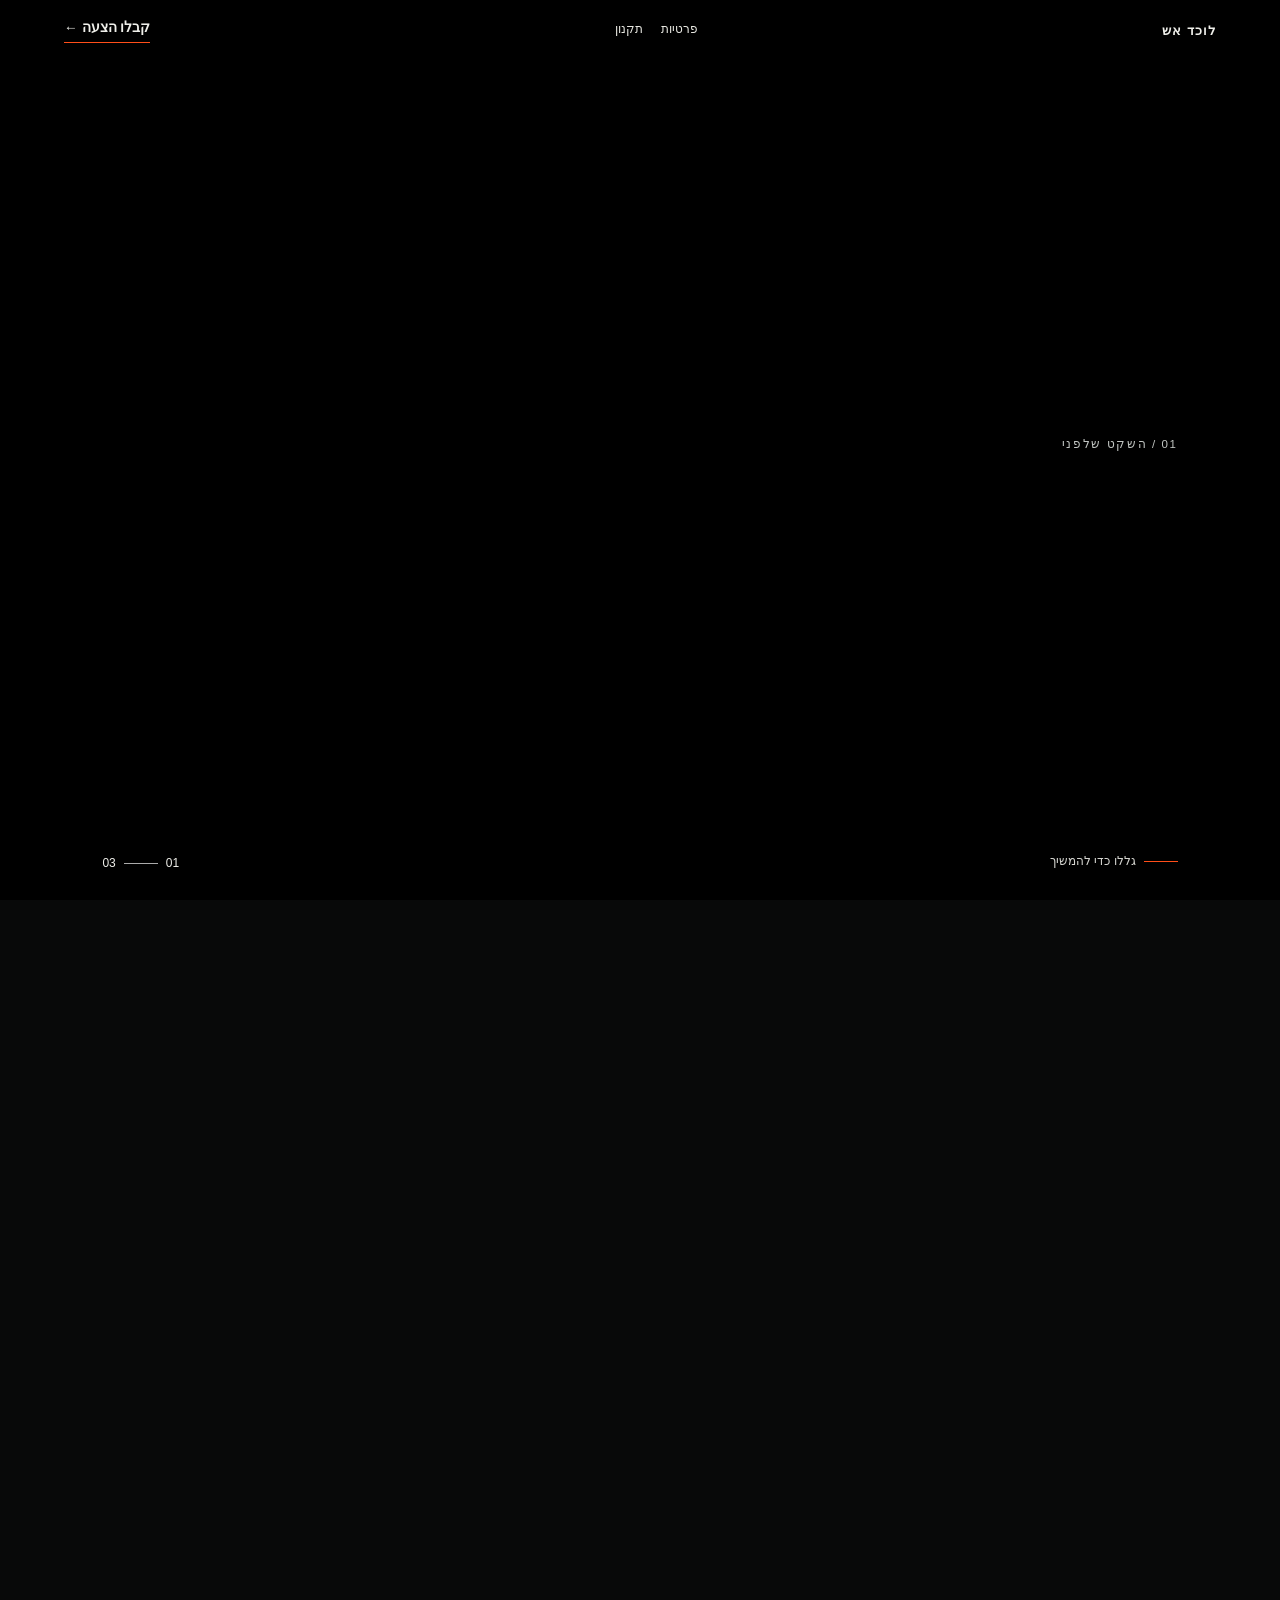
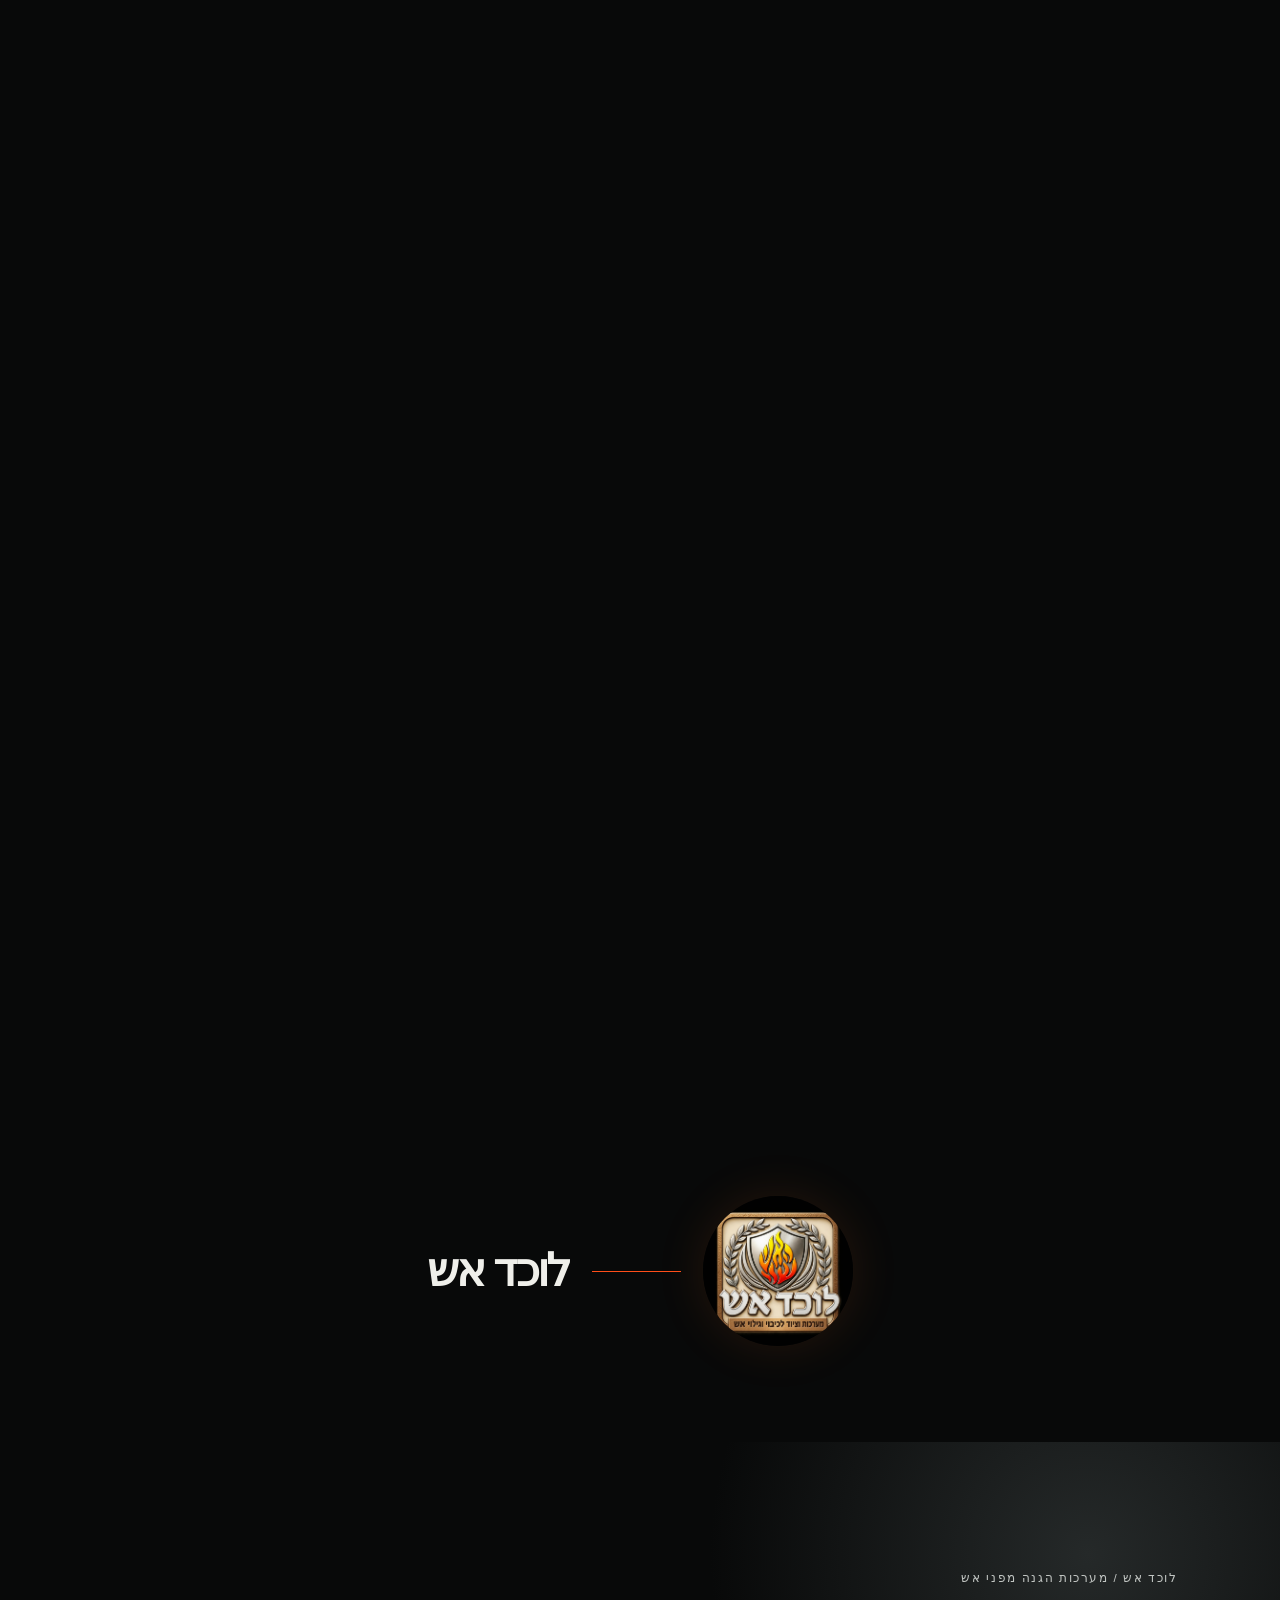
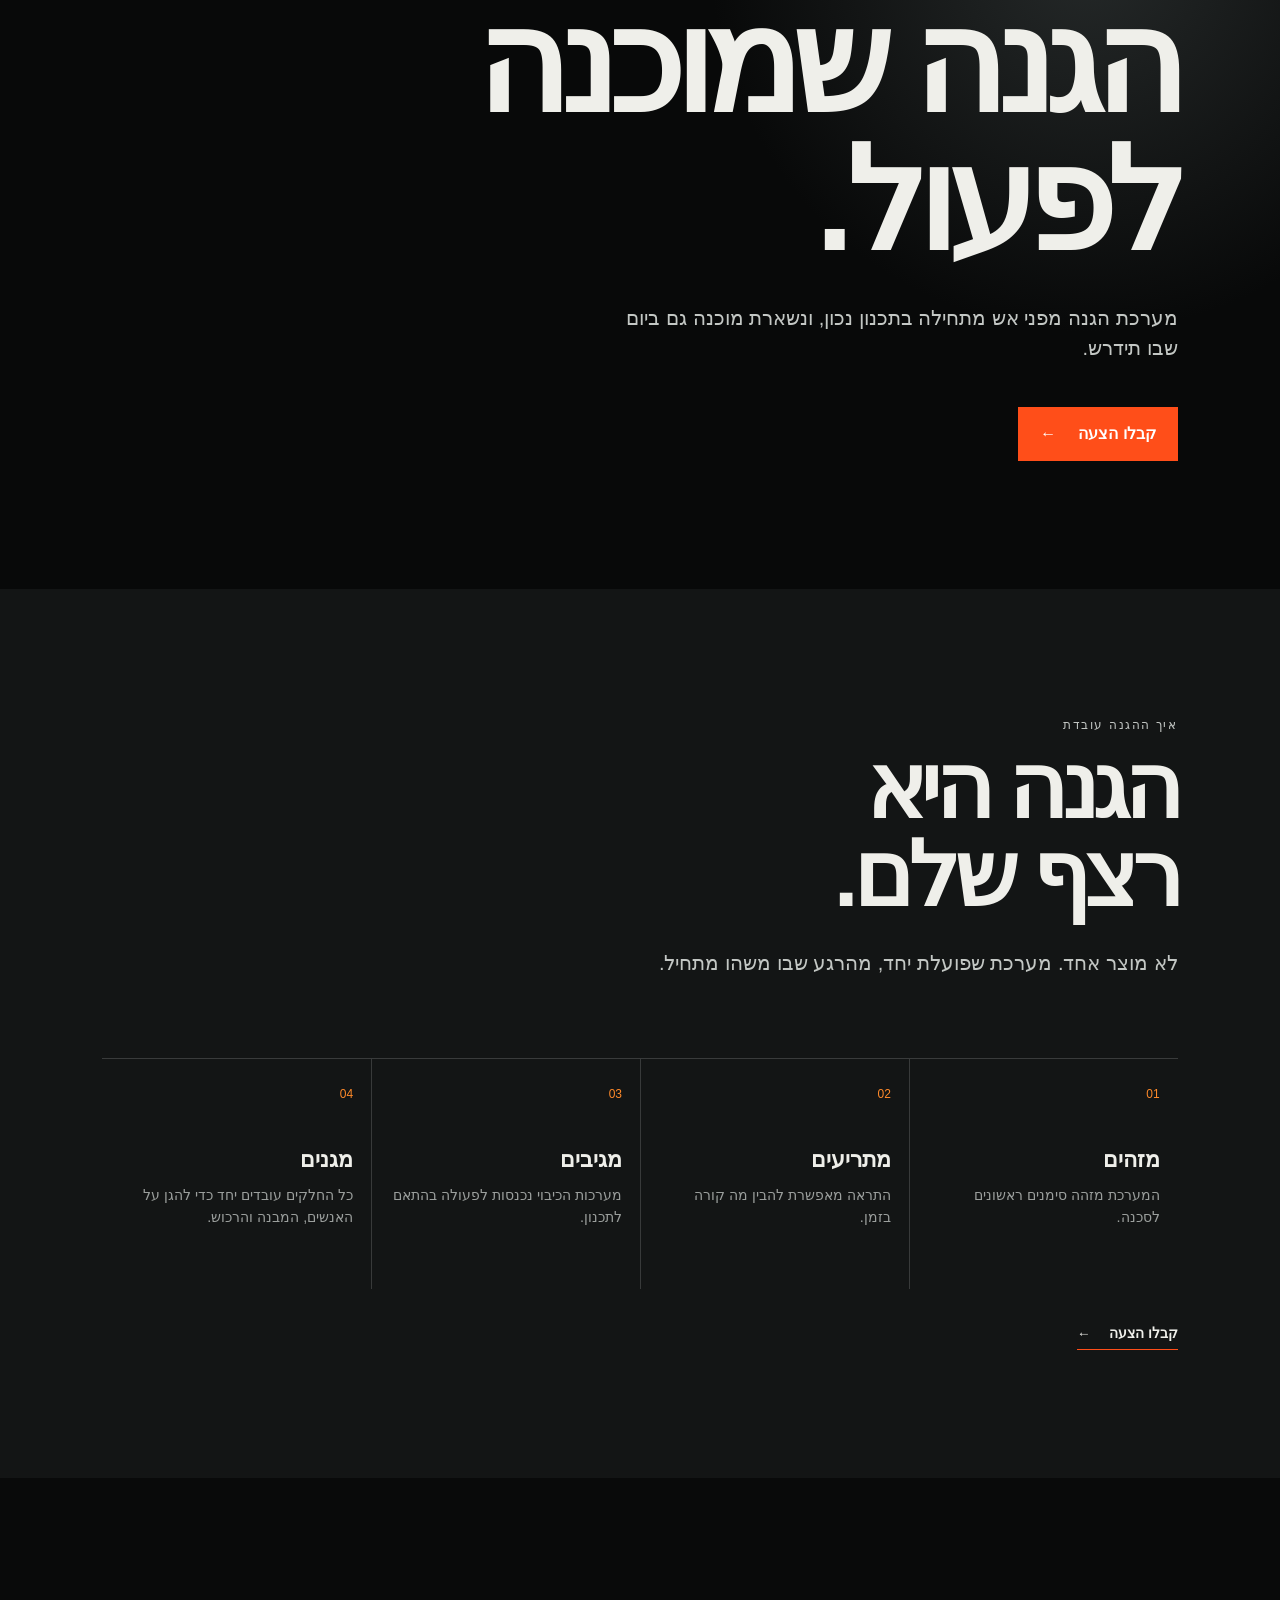
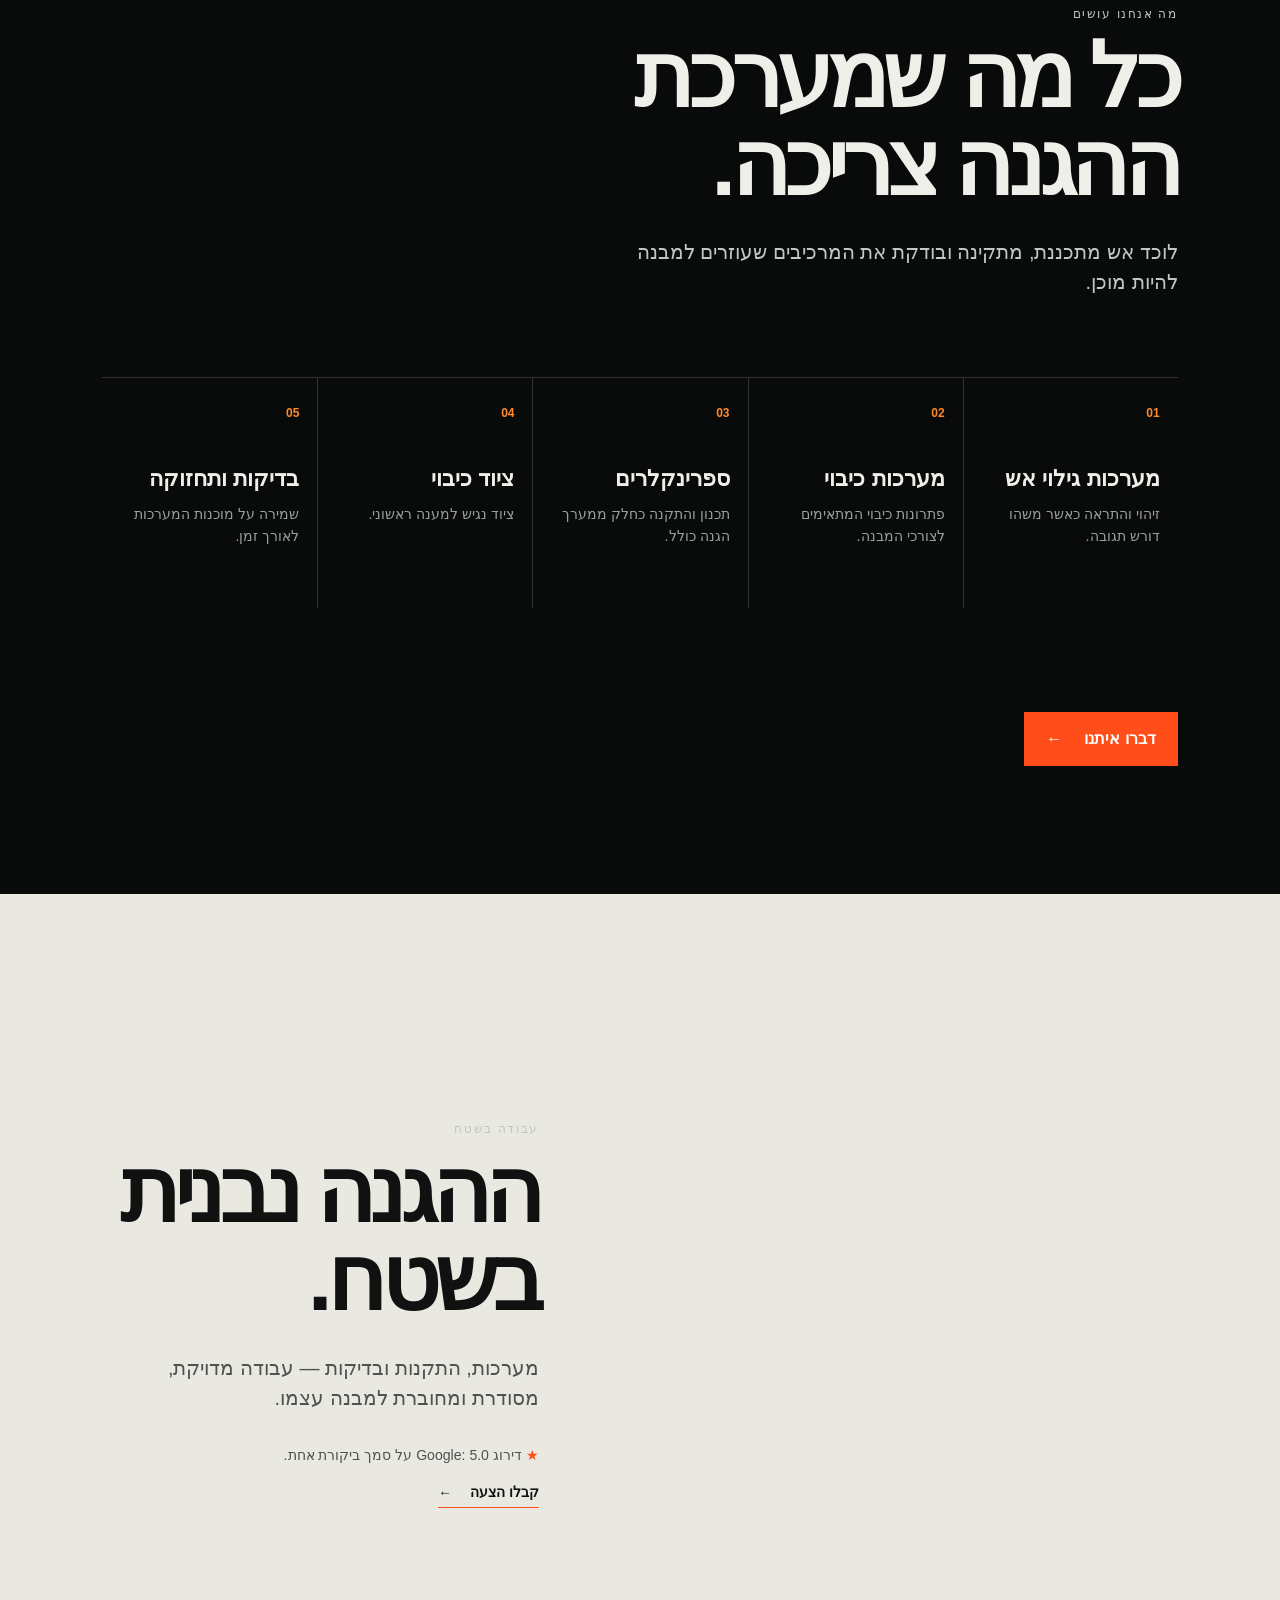
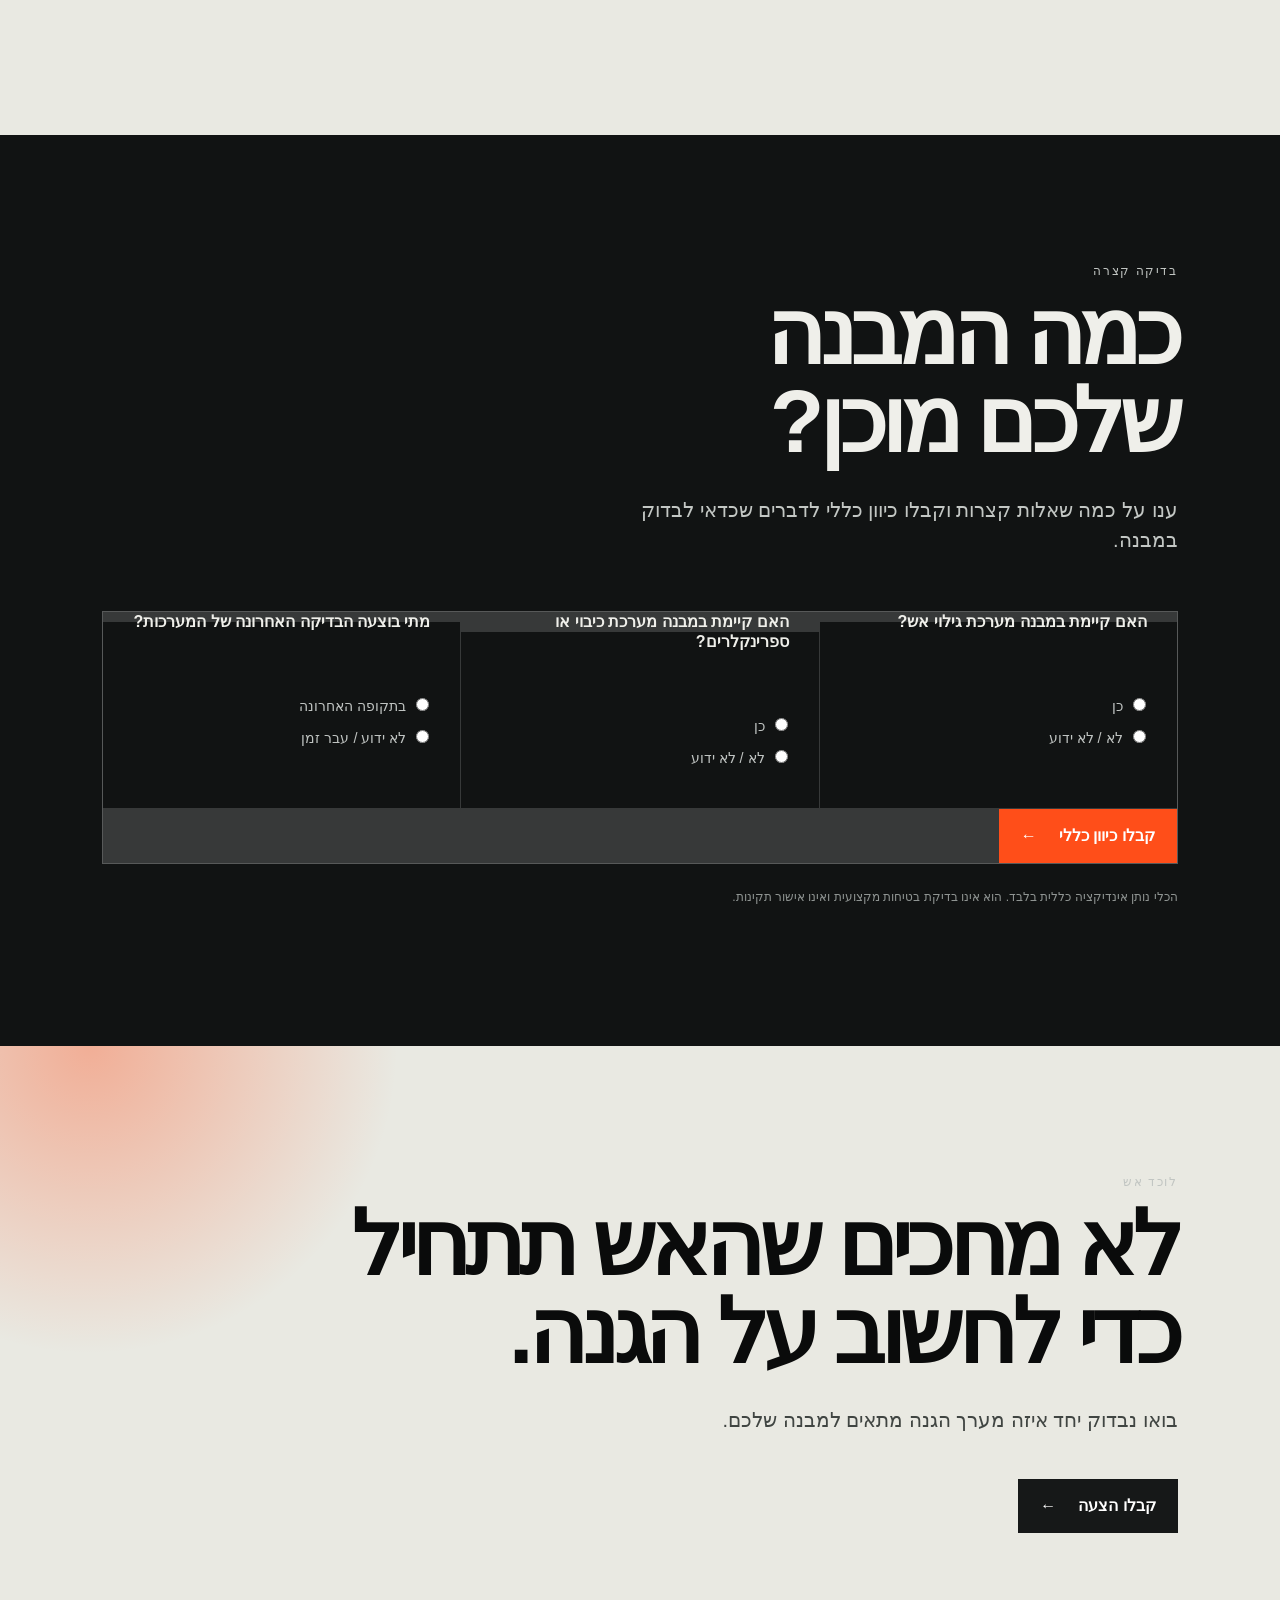
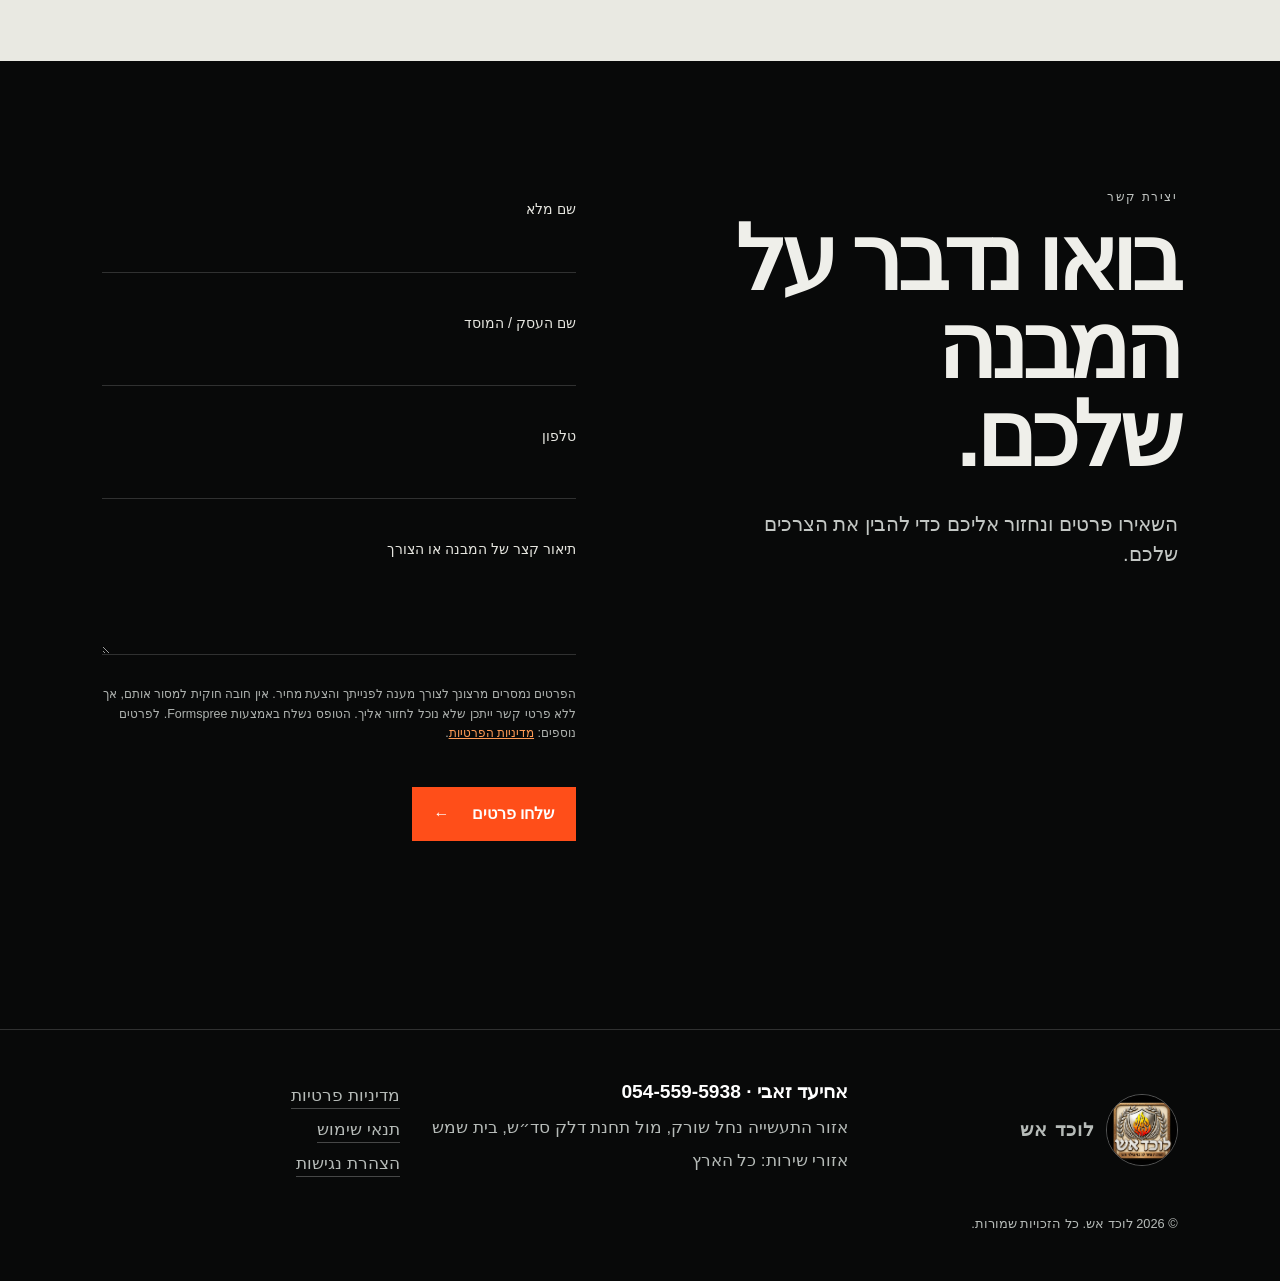
==== index.html @ 3ebb2169 "Add files via upload" ====
<!doctype html>
<html lang="he" dir="rtl">
<head>
  <meta charset="UTF-8" />
  <meta name="viewport" content="width=device-width, initial-scale=1.0" />
  <meta name="description" content="לוכד אש — מערכות הגנה מפני אש למבנים מסחריים ומוסדיים." />
  <title>לוכד אש | הגנה שמוכנה לפעול</title>
  <link rel="stylesheet" href="styles.css" />
  <link rel="stylesheet" href="overrides.css" />
  <link rel="stylesheet" href="logo-placement.css" />
</head>
<body>
  <a class="skip-link" href="#content">דלגו לתוכן</a>
  <header class="site-header" id="top">
    <a class="header-name" href="#top" aria-label="לוכד אש — חזרה לראש העמוד">לוכד אש</a>
    <nav class="header-nav" aria-label="ניווט ראשי"><a href="privacy/index.html">פרטיות</a><a href="terms/index.html">תקנון</a></nav>
    <a class="header-cta" href="#contact">קבלו הצעה <span aria-hidden="true">←</span></a>
  </header>

  <main id="content">
    <section class="cinematic" aria-label="המסע של לוכד אש">
      <div class="cinematic-sticky">
        <div class="scene active" data-scene="0">
          <video class="scene-video" muted playsinline loop preload="metadata" aria-hidden="true">
            <source src="assets/scene-01.mp4" type="video/mp4" />
          </video>
          <div class="scene-overlay"></div>
          <div class="scene-copy">
            <p class="eyebrow">01 / השקט שלפני</p>
            <p class="beat">הכול נראה רגיל.</p>
            <p class="beat">אנשים עובדים. המבנה פועל.</p>
            <p class="beat">ואז משהו קטן מתחיל.</p>
            <p class="beat accent">לפעמים זה כל מה שצריך.</p>
          </div>
        </div>
        <div class="scene" data-scene="1">
          <video class="scene-video" muted playsinline loop preload="metadata" aria-hidden="true">
            <source src="assets/scene-02.mp4" type="video/mp4" />
          </video>
          <div class="scene-overlay fire-overlay"></div>
          <div class="scene-copy">
            <p class="eyebrow">02 / המערכת מגיבה</p>
            <p class="beat">נקודה קטנה הופכת לעשן.</p>
            <p class="beat">עשן הופך להתרעה.</p>
            <p class="beat">המערכת מזהה.</p>
            <p class="beat">המערכת מתריעה.</p>
            <p class="beat">המערכת מגיבה.</p>
            <p class="beat threat">כשאין זמן להמתין.</p>
            <p class="beat">הספרינקלרים נכנסים לפעולה.</p>
            <p class="beat">הסכנה נעצרת לפני שהיא מתפשטת.</p>
            <p class="reveal">לוכד אש.</p>
            <p class="system-line">מזהים. מתריעים. מגיבים. מגנים.</p>
          </div>
        </div>
        <div class="scene" data-scene="2">
          <video class="scene-video" muted playsinline loop preload="metadata" aria-hidden="true">
            <source src="assets/scene-03.mp4" type="video/mp4" />
          </video>
          <div class="scene-overlay"></div>
          <div class="scene-copy">
            <p class="eyebrow">03 / מכונות שנבדקות</p>
            <p class="beat">הגנה מתחילה הרבה לפני האירוע.</p>
            <p class="beat">מתכננים. מתקינים. בודקים.</p>
            <p class="beat">מתחזקים מערכות שמוכנות להגיב.</p>
            <p class="beat strong">כדי שתוכלו להמשיך בשגרה.</p>
          </div>
        </div>
        <div class="scroll-cue" aria-hidden="true"><span></span>גללו כדי להמשיך</div>
        <div class="scene-counter" aria-hidden="true"><span class="current-scene">01</span><i></i><span>03</span></div>
      </div>
    </section>

    <section class="brand-reveal" aria-label="לוכד אש">
      <img src="assets/logo.jpeg" alt="לוגו לוכד אש" />
      <div class="brand-reveal-line" aria-hidden="true"></div>
      <p>לוכד אש</p>
    </section>

    <section class="hero section" aria-labelledby="hero-title">
      <div class="section-label">לוכד אש / מערכות הגנה מפני אש</div>
      <h1 id="hero-title">הגנה שמוכנה<br />לפעול.</h1>
      <p class="lead">מערכת הגנה מפני אש מתחילה בתכנון נכון, ונשארת מוכנה גם ביום שבו תידרש.</p>
      <a class="button" href="#contact">קבלו הצעה <span aria-hidden="true">←</span></a>
    </section>

    <section class="system section" aria-labelledby="system-title">
      <div class="section-head">
        <div class="section-label">איך ההגנה עובדת</div>
        <h2 id="system-title">הגנה היא<br />רצף שלם.</h2>
        <p>לא מוצר אחד. מערכת שפועלת יחד, מהרגע שבו משהו מתחיל.</p>
      </div>
      <ol class="process">
        <li><span>01</span><h3>מזהים</h3><p>המערכת מזהה סימנים ראשונים לסכנה.</p></li>
        <li><span>02</span><h3>מתריעים</h3><p>התראה מאפשרת להבין מה קורה בזמן.</p></li>
        <li><span>03</span><h3>מגיבים</h3><p>מערכות הכיבוי נכנסות לפעולה בהתאם לתכנון.</p></li>
        <li><span>04</span><h3>מגנים</h3><p>כל החלקים עובדים יחד כדי להגן על האנשים, המבנה והרכוש.</p></li>
      </ol>
      <a class="text-link" href="#contact">קבלו הצעה <span>←</span></a>
    </section>

    <section class="services section" aria-labelledby="services-title">
      <div class="section-label">מה אנחנו עושים</div>
      <h2 id="services-title">כל מה שמערכת<br />ההגנה צריכה.</h2>
      <p class="lead">לוכד אש מתכננת, מתקינה ובודקת את המרכיבים שעוזרים למבנה להיות מוכן.</p>
      <div class="service-list">
        <article><b>01</b><h3>מערכות גילוי אש</h3><p>זיהוי והתראה כאשר משהו דורש תגובה.</p></article>
        <article><b>02</b><h3>מערכות כיבוי</h3><p>פתרונות כיבוי המתאימים לצורכי המבנה.</p></article>
        <article><b>03</b><h3>ספרינקלרים</h3><p>תכנון והתקנה כחלק ממערך הגנה כולל.</p></article>
        <article><b>04</b><h3>ציוד כיבוי</h3><p>ציוד נגיש למענה ראשוני.</p></article>
        <article><b>05</b><h3>בדיקות ותחזוקה</h3><p>שמירה על מוכנות המערכות לאורך זמן.</p></article>
      </div>
      <a class="button" href="#contact">דברו איתנו <span aria-hidden="true">←</span></a>
    </section>

    <section class="fieldwork section" aria-labelledby="fieldwork-title">
      <div class="work-visual"><video muted playsinline autoplay loop preload="metadata" aria-hidden="true"><source src="assets/scene-03.mp4" type="video/mp4" /></video></div>
      <div class="work-copy"><div class="section-label">עבודה בשטח</div><h2 id="fieldwork-title">ההגנה נבנית<br />בשטח.</h2><p>מערכות, התקנות ובדיקות — עבודה מדויקת, מסודרת ומחוברת למבנה עצמו.</p><p class="rating"><span aria-hidden="true">★</span> דירוג Google: 5.0 על סמך ביקורת אחת.</p><a class="text-link" href="#contact">קבלו הצעה <span>←</span></a></div>
    </section>

    <section class="check section" aria-labelledby="check-title">
      <div class="section-label">בדיקה קצרה</div>
      <h2 id="check-title">כמה המבנה<br />שלכם מוכן?</h2>
      <p class="lead">ענו על כמה שאלות קצרות וקבלו כיוון כללי לדברים שכדאי לבדוק במבנה.</p>
      <form id="readiness-form" class="readiness-form">
        <fieldset><legend>האם קיימת במבנה מערכת גילוי אש?</legend><label><input required type="radio" name="detection" value="yes"> כן</label><label><input type="radio" name="detection" value="no"> לא / לא ידוע</label></fieldset>
        <fieldset><legend>האם קיימת במבנה מערכת כיבוי או ספרינקלרים?</legend><label><input required type="radio" name="sprinklers" value="yes"> כן</label><label><input type="radio" name="sprinklers" value="no"> לא / לא ידוע</label></fieldset>
        <fieldset><legend>מתי בוצעה הבדיקה האחרונה של המערכות?</legend><label><input required type="radio" name="inspection" value="recent"> בתקופה האחרונה</label><label><input type="radio" name="inspection" value="unknown"> לא ידוע / עבר זמן</label></fieldset>
        <button class="button" type="submit">קבלו כיוון כללי <span aria-hidden="true">←</span></button>
      </form>
      <div class="check-result" id="check-result" hidden><p>יש כמה נקודות שכדאי לבדוק. שיחה קצרה תעזור להבין מה מתאים למבנה שלכם.</p><a class="button" href="#contact">בדקו את צורכי המבנה <span aria-hidden="true">←</span></a></div>
      <p class="disclaimer">הכלי נותן אינדיקציה כללית בלבד. הוא אינו בדיקת בטיחות מקצועית ואינו אישור תקינות.</p>
    </section>

    <section class="final-cta section" aria-labelledby="final-title">
      <div class="ember" aria-hidden="true"></div>
      <div class="section-label">לוכד אש</div>
      <h2 id="final-title">לא מחכים שהאש תתחיל<br />כדי לחשוב על הגנה.</h2>
      <p>בואו נבדוק יחד איזה מערך הגנה מתאים למבנה שלכם.</p>
      <a class="button button-light" href="#contact">קבלו הצעה <span aria-hidden="true">←</span></a>
    </section>

    <section class="contact section" id="contact" aria-labelledby="contact-title">
      <div><div class="section-label">יצירת קשר</div><h2 id="contact-title">בואו נדבר על<br />המבנה שלכם.</h2><p>השאירו פרטים ונחזור אליכם כדי להבין את הצרכים שלכם.</p></div>
      <form class="contact-form" id="contact-form" action="https://formspree.io/f/maenyaea" method="POST">
        <label>שם מלא<input required name="name" autocomplete="name" type="text" /></label>
        <label>שם העסק / המוסד<input required name="business" type="text" /></label>
        <label>טלפון<input required name="phone" autocomplete="tel" type="tel" /></label>
        <label>תיאור קצר של המבנה או הצורך<textarea name="message" rows="3"></textarea></label>
        <p class="privacy-notice">הפרטים נמסרים מרצונך לצורך מענה לפנייתך והצעת מחיר. אין חובה חוקית למסור אותם, אך ללא פרטי קשר ייתכן שלא נוכל לחזור אליך. הטופס נשלח באמצעות Formspree. לפרטים נוספים: <a href="privacy/index.html">מדיניות הפרטיות</a>.</p>
        <button class="button" type="submit">שלחו פרטים <span aria-hidden="true">←</span></button>
        <p class="form-note" id="form-note" aria-live="polite"></p>
      </form>
    </section>
  </main>
  <footer><a class="brand" href="#top"><img src="assets/logo.jpeg" alt="לוגו לוכד אש" /><span>לוכד אש</span></a><div><a href="tel:0545595938">אחיעד זאבי · 054-559-5938</a><p>אזור התעשייה נחל שורק, מול תחנת דלק סד״ש, בית שמש</p><p>אזורי שירות: כל הארץ</p></div><nav class="footer-links" aria-label="קישורים משפטיים"><a href="privacy/index.html">מדיניות פרטיות</a><a href="terms/index.html">תנאי שימוש</a><a href="accessibility/index.html">הצהרת נגישות</a></nav><small>© <span id="year"></span> לוכד אש. כל הזכויות שמורות.</small></footer>
  <script src="script.js"></script>
</body>
</html>
---- styles.css ----
:root{--ink:#080909;--ink2:#111313;--paper:#efefea;--muted:#9b9f9d;--line:rgba(255,255,255,.16);--fire:#ff4e19;--fire2:#ff8a2a}*{box-sizing:border-box}html{scroll-behavior:smooth}body{margin:0;background:var(--ink);color:var(--paper);font-family:Arial,"Heebo",sans-serif;line-height:1.5}a{color:inherit;text-decoration:none}button,input,textarea{font:inherit}.skip-link{position:absolute;top:-100px;right:1rem;background:#fff;color:#000;padding:.7rem;z-index:20}.skip-link:focus{top:1rem}.site-header{position:fixed;z-index:10;inset:0 0 auto;display:flex;align-items:center;justify-content:space-between;padding:18px 5vw;background:linear-gradient(#000a,transparent);transition:background .3s}.brand{display:flex;align-items:center;gap:10px;font-size:.8rem;font-weight:700;letter-spacing:.06em}.brand img{width:42px;height:42px;object-fit:cover;border-radius:50%;border:1px solid #ffffff50}.header-cta,.text-link{font-size:.86rem;font-weight:700}.header-cta{border-bottom:1px solid var(--fire);padding-bottom:3px}.section{padding:clamp(5rem,10vw,10rem) 8vw}.cinematic{height:300vh}.cinematic-sticky{position:sticky;top:0;height:100vh;overflow:hidden;background:#000}.scene{position:absolute;inset:0;opacity:0;transition:opacity 1s ease;pointer-events:none}.scene.active{opacity:1}.scene-video{height:100%;width:100%;object-fit:cover;filter:brightness(.65) saturate(.75)}.scene-overlay{position:absolute;inset:0;background:linear-gradient(90deg,#000c 0%,#0004 48%,#0009 100%),linear-gradient(0deg,#000a,transparent 45%)}.fire-overlay{background:radial-gradient(circle at 68% 58%,#ff53152e,transparent 26%),linear-gradient(90deg,#000d,#0003 55%,#000b)}.scene-copy{position:absolute;z-index:2;top:50%;right:8vw;max-width:min(80vw,690px);transform:translateY(-50%)}.eyebrow,.section-label{font-size:.72rem;letter-spacing:.14em;color:#c1c5c2;text-transform:uppercase}.scene-copy .beat,.reveal,.system-line{display:none;margin:0}.scene-copy .beat:first-of-type{display:block;font-size:clamp(2rem,5vw,4.8rem);font-weight:700;line-height:1.1}.scene-copy .accent,.scene-copy .threat{color:var(--fire2)}.scene-copy .strong,.system-line{font-weight:700}.scene-copy.show-next .beat:first-of-type{display:none}.scene-copy.show-next .beat:nth-of-type(2){display:block;font-size:clamp(2rem,5vw,4.8rem);font-weight:700;line-height:1.1}.scene-copy.show-3 .beat:nth-of-type(2){display:none}.scene-copy.show-3 .beat:nth-of-type(3){display:block;font-size:clamp(2rem,5vw,4.8rem);font-weight:700;line-height:1.1}.scene-copy.show-4 .beat:nth-of-type(3){display:none}.scene-copy.show-4 .beat:nth-of-type(4){display:block;font-size:clamp(2rem,5vw,4.8rem);font-weight:700;line-height:1.1}.scene-copy.show-5 .beat:nth-of-type(4){display:none}.scene-copy.show-5 .beat:nth-of-type(5){display:block;font-size:clamp(2rem,5vw,4.8rem);font-weight:700;line-height:1.1}.scene-copy.show-6 .beat:nth-of-type(5){display:none}.scene-copy.show-6 .beat:nth-of-type(6){display:block;font-size:clamp(2rem,5vw,4.8rem);font-weight:700;line-height:1.1}.scene-copy.show-7 .beat:nth-of-type(6){display:none}.scene-copy.show-7 .beat:nth-of-type(7){display:block;font-size:clamp(2rem,5vw,4.8rem);font-weight:700;line-height:1.1}.scene-copy.show-8 .beat:nth-of-type(7){display:none}.scene-copy.show-8 .beat:nth-of-type(8){display:block;font-size:clamp(2rem,5vw,4.8rem);font-weight:700;line-height:1.1}.scene-copy.show-9 .beat:nth-of-type(8){display:none}.scene-copy.show-9 .reveal{display:block;font-size:clamp(4rem,11vw,10rem);font-weight:800;letter-spacing:-.08em}.scene-copy.show-10 .reveal{display:none}.scene-copy.show-10 .system-line{display:block;font-size:clamp(1.3rem,3vw,2.3rem)}.scroll-cue{position:absolute;bottom:30px;right:8vw;z-index:3;font-size:.72rem;color:#d5d5d0;display:flex;align-items:center;gap:8px}.scroll-cue span{display:block;width:34px;height:1px;background:var(--fire)}.scene-counter{position:absolute;bottom:28px;left:8vw;z-index:3;font-size:.75rem;display:flex;align-items:center;gap:8px}.scene-counter i{width:34px;height:1px;background:#aaa;display:block}.hero{min-height:80vh;display:flex;flex-direction:column;justify-content:center;background:radial-gradient(circle at 85% 15%,#252929 0,transparent 30%)}h1,h2,h3,p{margin-top:0}h1,h2{font-weight:700;letter-spacing:-.06em;line-height:.98}h1{font-size:clamp(4rem,11vw,10rem);margin:.5rem 0 2rem}h2{font-size:clamp(3rem,7vw,7rem);margin:.6rem 0 1.8rem}.lead,.section-head>p,.work-copy>p,.final-cta>p,.contact>div>p{max-width:560px;color:#c3c7c4;font-size:clamp(1.05rem,1.6vw,1.25rem)}.button{display:inline-flex;width:max-content;gap:22px;align-items:center;margin-top:1.5rem;padding:14px 21px;background:var(--fire);color:#fff;border:1px solid var(--fire);cursor:pointer;font-weight:700;transition:.25s}.button:hover,.button:focus-visible{background:transparent;color:var(--fire2)}.system{background:#131515}.section-head{max-width:600px}.process{display:grid;grid-template-columns:repeat(4,1fr);gap:0;margin:5rem 0 2rem;padding:0;list-style:none;border-top:1px solid var(--line)}.process li{padding:22px 18px 12px;border-left:1px solid var(--line);min-height:230px}.process li:last-child{border-left:0}.process span,.service-list b{color:var(--fire2);font-size:.75rem}.process h3,.service-list h3{margin:38px 0 8px;font-size:1.4rem}.process p,.service-list p{color:var(--muted);font-size:.9rem}.text-link{display:inline-flex;gap:18px;align-items:center;border-bottom:1px solid var(--fire);padding-bottom:4px}.services{background:#090a0a}.service-list{margin:5rem 0;display:grid;grid-template-columns:repeat(5,1fr);border-top:1px solid var(--line)}.service-list article{padding:22px 18px;min-height:230px;border-left:1px solid var(--line)}.service-list article:last-child{border-left:0}.fieldwork{display:grid;grid-template-columns:1.2fr 1fr;gap:9vw;align-items:center;background:#e9e9e2;color:#101212}.work-visual{height:65vh;min-height:430px;overflow:hidden}.work-visual video{width:100%;height:100%;object-fit:cover;filter:grayscale(.85) contrast(1.1)}.work-copy p{color:#4d5351}.rating{font-size:.88rem!important;margin-top:2rem}.rating span{color:var(--fire)}.check{background:#111313}.readiness-form{display:grid;grid-template-columns:repeat(3,1fr);gap:1px;margin-top:3.5rem;background:var(--line);border:1px solid var(--line)}fieldset{margin:0;border:0;background:#111313;padding:28px}legend{font-weight:700;margin-bottom:25px;line-height:1.25}label{display:block;margin:10px 0;color:#c0c4c2;font-size:.9rem}input[type=radio]{accent-color:var(--fire);margin-left:6px}.readiness-form .button{margin:0;align-self:end;justify-self:start}.check-result{margin-top:24px;padding:20px;border-right:2px solid var(--fire);background:#191b1b}.check-result p{margin-bottom:0}.check-result .button{margin-top:10px}.disclaimer{margin-top:1.5rem;color:#8f9492;font-size:.76rem}.final-cta{position:relative;overflow:hidden;background:#e9e9e2;color:#0a0b0b}.final-cta p{color:#404542}.button-light{background:#161818;border-color:#161818}.button-light:hover,.button-light:focus-visible{color:#161818;border-color:#161818}.ember{position:absolute;width:50vw;height:50vw;left:-18vw;top:-25vw;background:radial-gradient(circle,#ff4d1960,transparent 68%);pointer-events:none}.contact{display:grid;grid-template-columns:1fr 1fr;gap:10vw}.contact-form{display:grid;gap:20px}.contact-form label{color:#e5e5df}.contact-form input,.contact-form textarea{display:block;width:100%;margin-top:7px;padding:11px 0;background:transparent;border:0;border-bottom:1px solid var(--line);color:#fff;outline:0}.contact-form input:focus,.contact-form textarea:focus{border-color:var(--fire)}.form-note{color:var(--fire2);min-height:1.5em}footer{display:grid;grid-template-columns:1fr 1fr 1fr;gap:2rem;padding:35px 8vw;border-top:1px solid var(--line);color:#b6bbb8;font-size:.84rem}footer p{margin:5px 0}footer small{align-self:end;text-align:left}em{font-style:normal;color:var(--fire2)}@media(max-width:800px){.site-header{padding:13px 5vw}.brand img{width:35px;height:35px}.cinematic{height:240vh}.scene-copy{right:7vw;left:7vw;max-width:none}.scene-copy .beat:first-of-type,.scene-copy.show-next .beat:nth-of-type(2),.scene-copy.show-3 .beat:nth-of-type(3),.scene-copy.show-4 .beat:nth-of-type(4),.scene-copy.show-5 .beat:nth-of-type(5),.scene-copy.show-6 .beat:nth-of-type(6),.scene-copy.show-7 .beat:nth-of-type(7),.scene-copy.show-8 .beat:nth-of-type(8){font-size:clamp(1.9rem,9vw,3.2rem)}.section{padding:5rem 7vw}.process,.service-list{grid-template-columns:1fr 1fr}.process li:nth-child(2),.process li:nth-child(4),.service-list article:nth-child(2),.service-list article:nth-child(4){border-left:0}.process li,.service-list article{min-height:190px}.fieldwork,.contact{grid-template-columns:1fr;gap:3rem}.work-visual{height:52vh;min-height:320px}.readiness-form{grid-template-columns:1fr}.readiness-form .button{margin:15px 28px 28px}.check{padding-bottom:5rem}footer{grid-template-columns:1fr;gap:1.4rem}footer small{text-align:right}.scroll-cue{right:7vw}.scene-counter{left:7vw}}@media(prefers-reduced-motion:reduce){html{scroll-behavior:auto}.scene{transition:none}.scene-video{display:none}.scene{background:#111}.scene[data-scene="1"]{background:#25130d}.scene-copy .beat{display:block!important;font-size:1.3rem!important;margin:12px 0!important}.scene-copy .reveal,.scene-copy .system-line{display:block!important;font-size:1.4rem!important;margin:15px 0}.cinematic{height:100vh}}
---- overrides.css ----
/* התאמות תוכן והגדלת פרטי הפוטר */
footer { padding: 48px 8vw; font-size: 1.05rem; }
footer { grid-template-columns: 1fr 1.4fr 1fr; }
footer .brand { font-size: 1.2rem; }
footer .brand img { width: 72px; height: 72px; }
footer p { margin: 8px 0; }
footer div > a { color: #fff; font-size: 1.2rem; font-weight: 700; }
footer small { grid-column: 1 / -1; font-size: .8rem; text-align: right; }
.header-nav { display:flex; gap:18px; font-size:.78rem; color:#e8e8e2; }
.header-nav a { border-bottom:1px solid transparent; }
.header-nav a:hover, .header-nav a:focus-visible { border-color:#ff4e19; }
.footer-links { display:flex; flex-direction:column; gap:8px; align-self:center; }
.footer-links a { width:max-content; border-bottom:1px solid rgba(255,255,255,.25); }
.privacy-notice { margin:0; color:#aeb2af; font-size:.78rem; line-height:1.55; }
.privacy-notice a { color:#ff9b55; text-decoration:underline; }
a:focus-visible, button:focus-visible, input:focus-visible, textarea:focus-visible { outline:3px solid #ff8a2a; outline-offset:4px; }

@media (max-width: 800px) {
  footer { padding: 38px 7vw; font-size: 1.1rem; }
  footer .brand { font-size: 1.25rem; }
  footer .brand img { width: 82px; height: 82px; }
  footer div > a { font-size: 1.18rem; }
  .footer-links { align-self:start; }
  .header-nav { display:none; }
}
---- logo-placement.css ----
/* הלוגו מופיע רק לאחר סיום המסע הקולנועי. */
.header-name { font-size: .8rem; font-weight: 700; letter-spacing: .08em; }
.brand-reveal { display: flex; min-height: 38vh; align-items: center; justify-content: center; gap: 22px; padding: 56px 8vw; background: #080909; }
.brand-reveal img { width: clamp(96px, 12vw, 150px); height: clamp(96px, 12vw, 150px); border-radius: 50%; object-fit: cover; box-shadow: 0 0 50px rgba(255, 117, 35, .12); }
.brand-reveal-line { width: clamp(35px, 7vw, 95px); height: 1px; background: #ff4e19; }
.brand-reveal p { margin: 0; color: #efefea; font-size: clamp(1.7rem, 3.5vw, 3rem); font-weight: 700; letter-spacing: -.06em; }
@media (max-width: 800px) { .brand-reveal { min-height: 30vh; gap: 14px; } .header-name { font-size: .75rem; } }
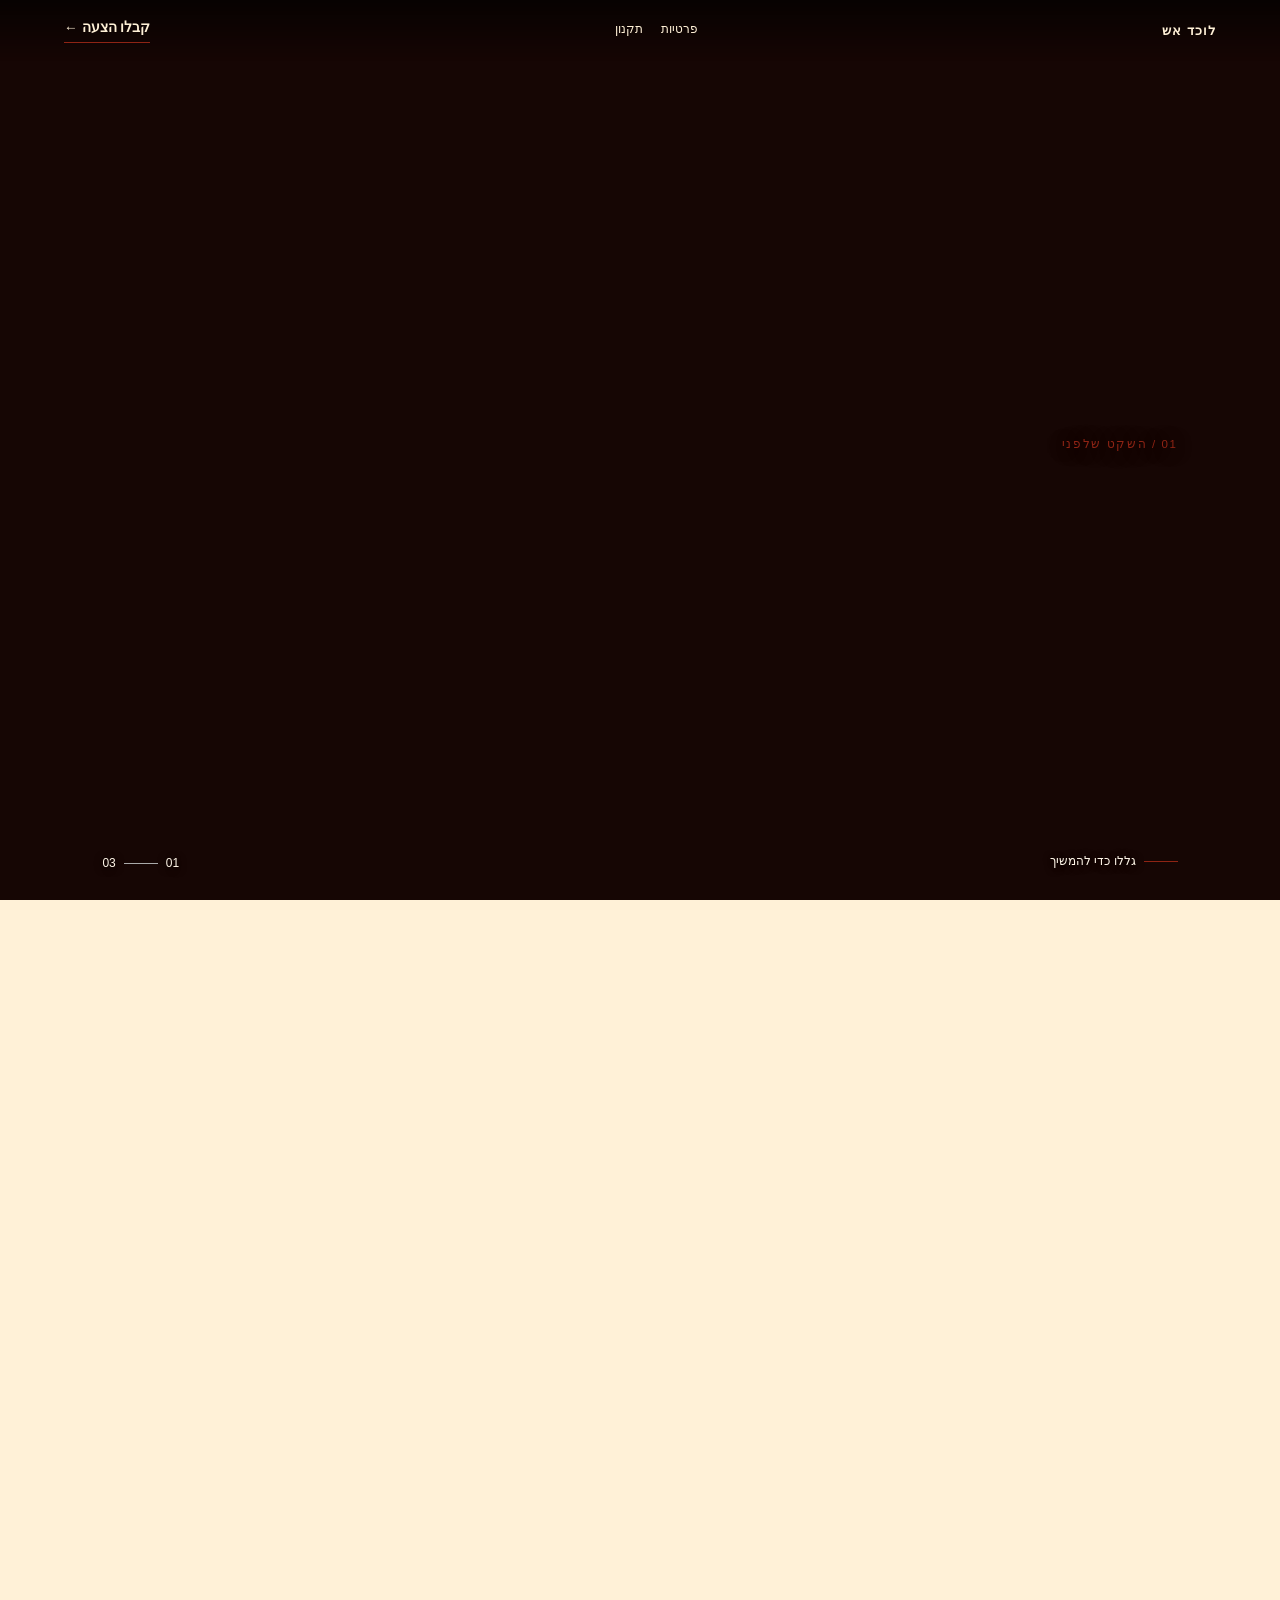
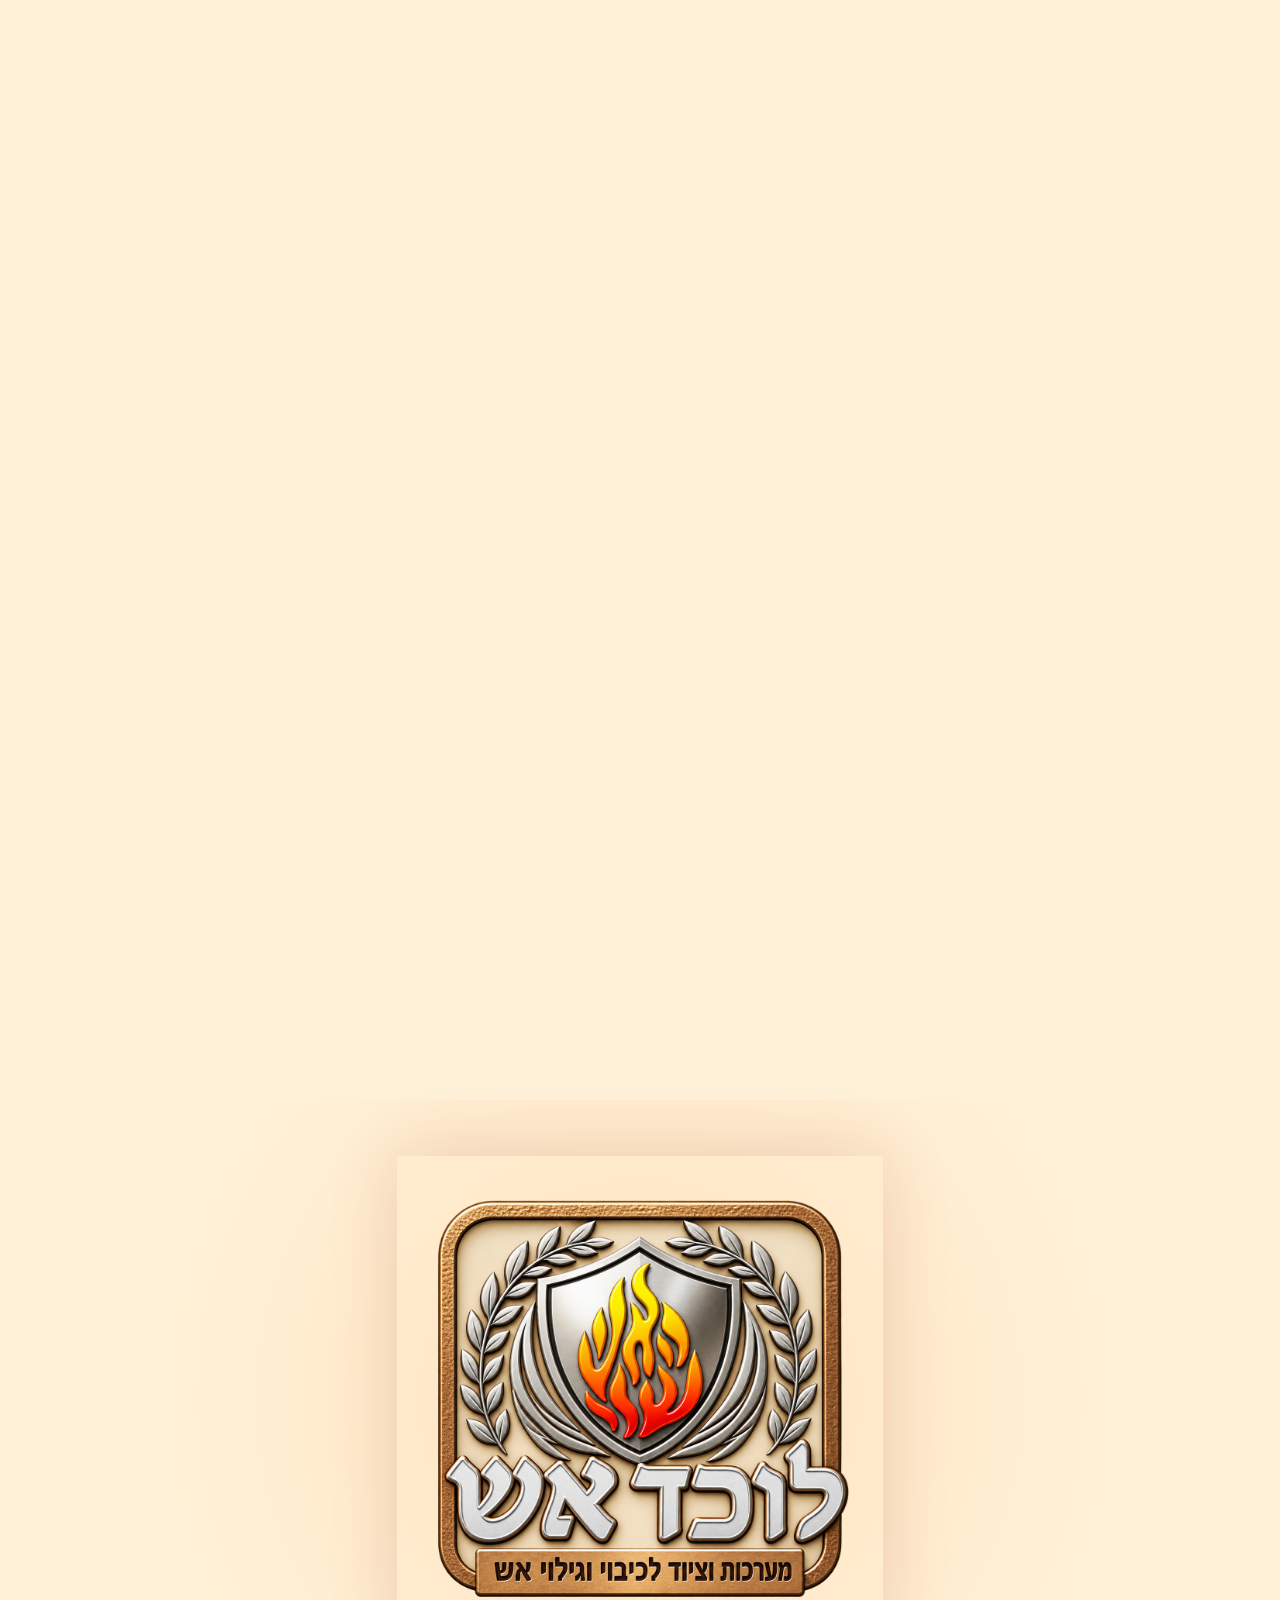
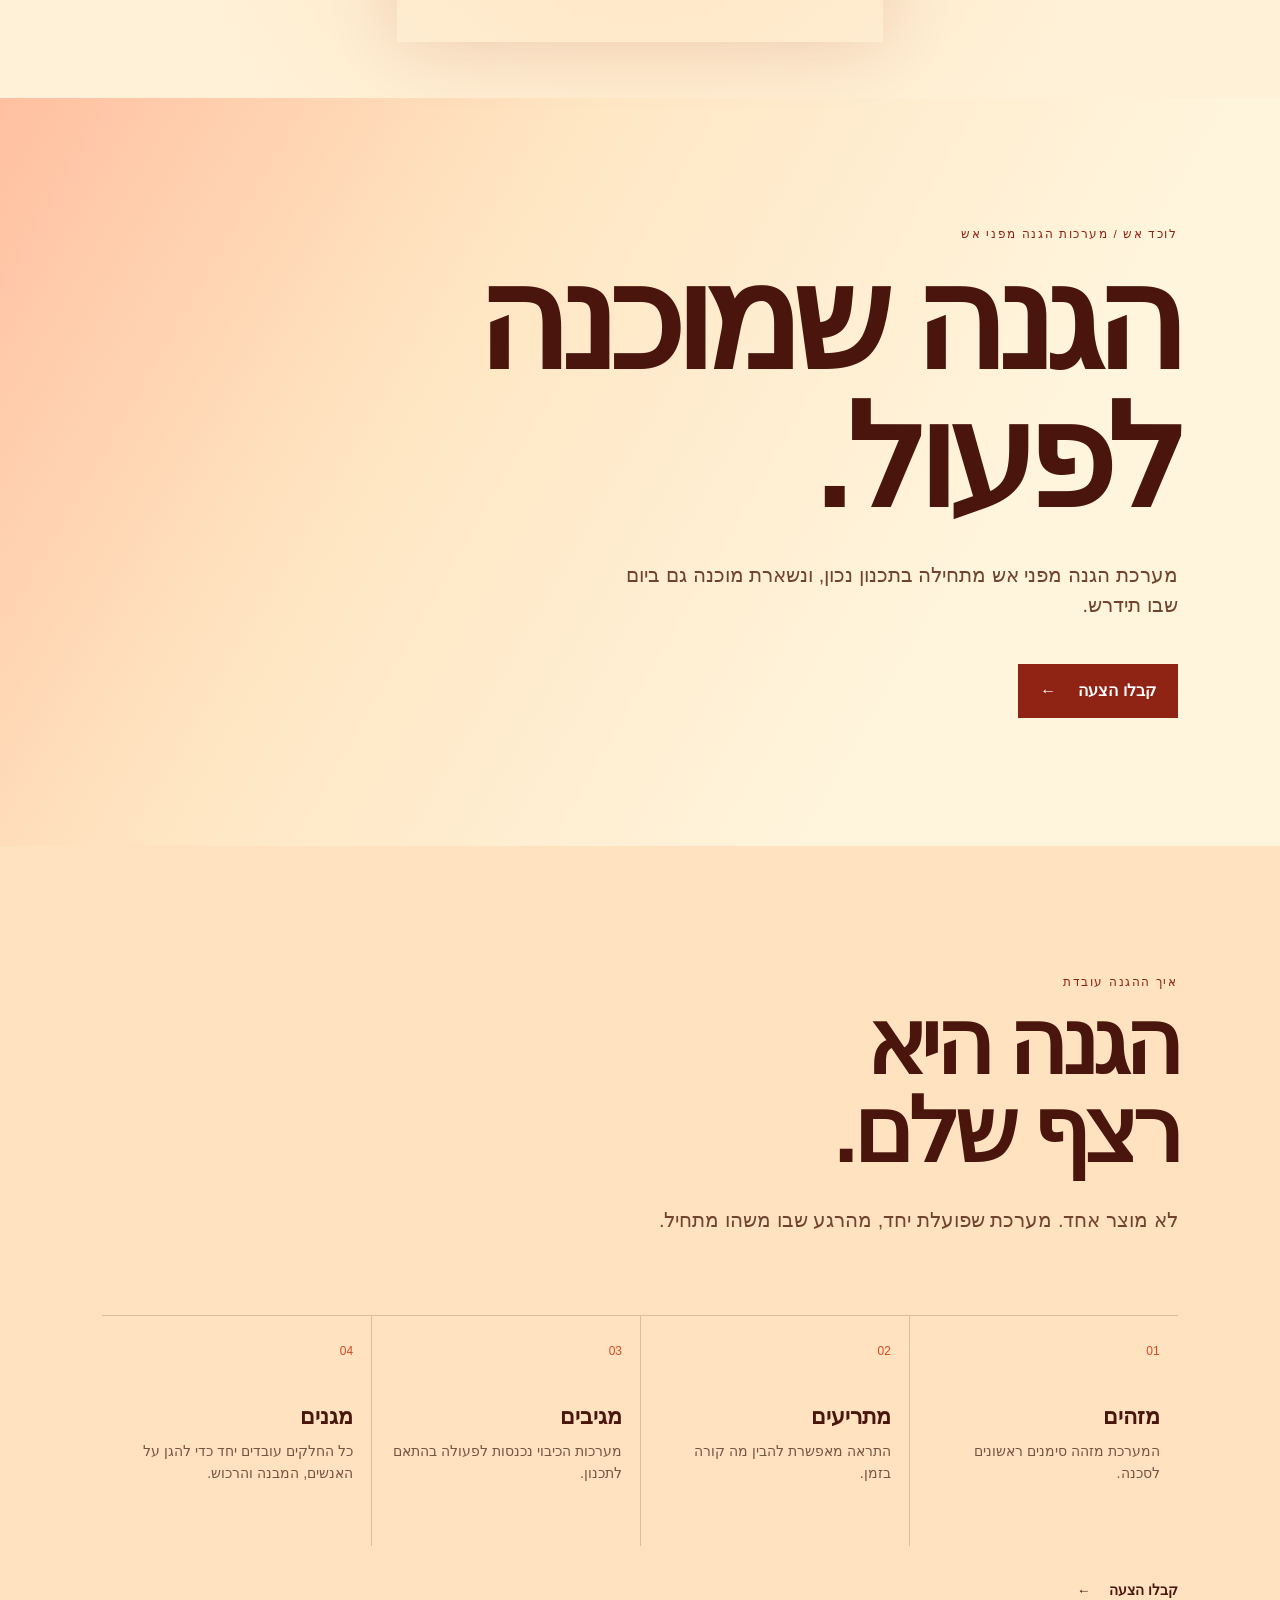
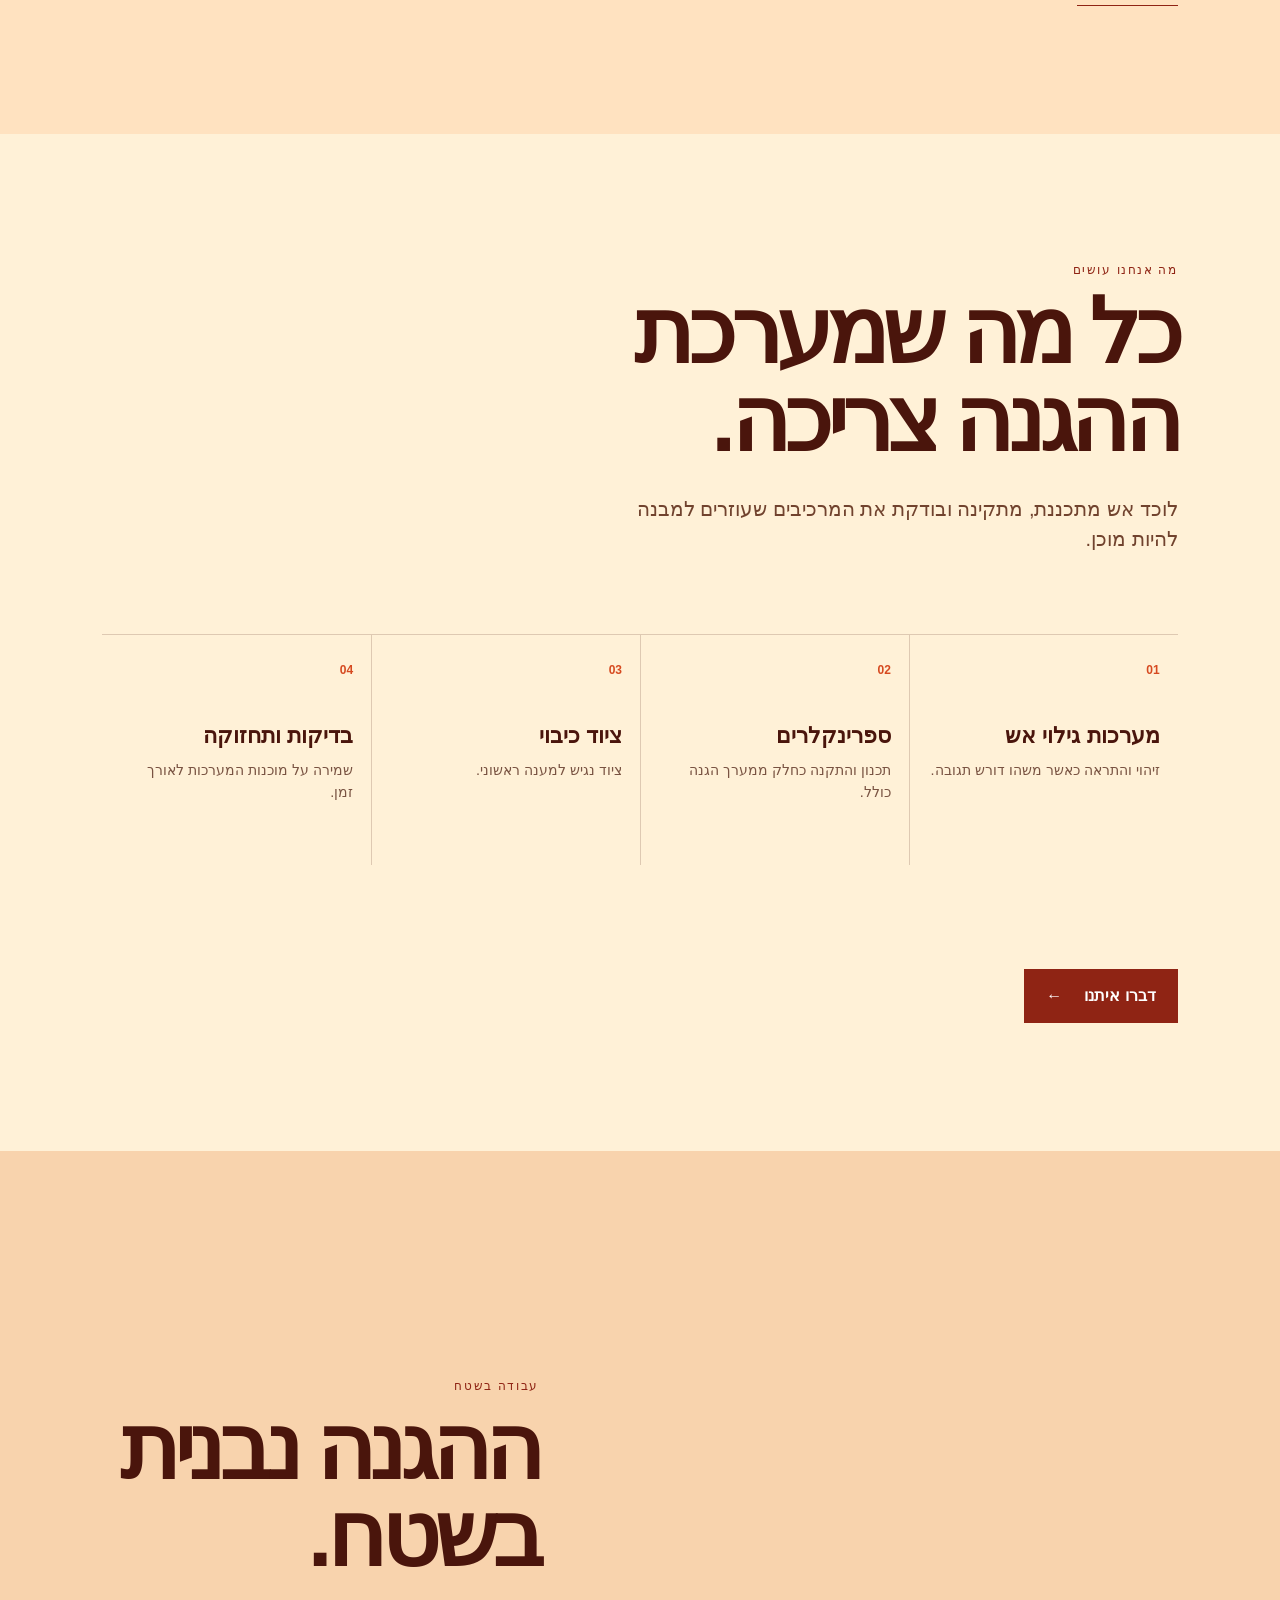
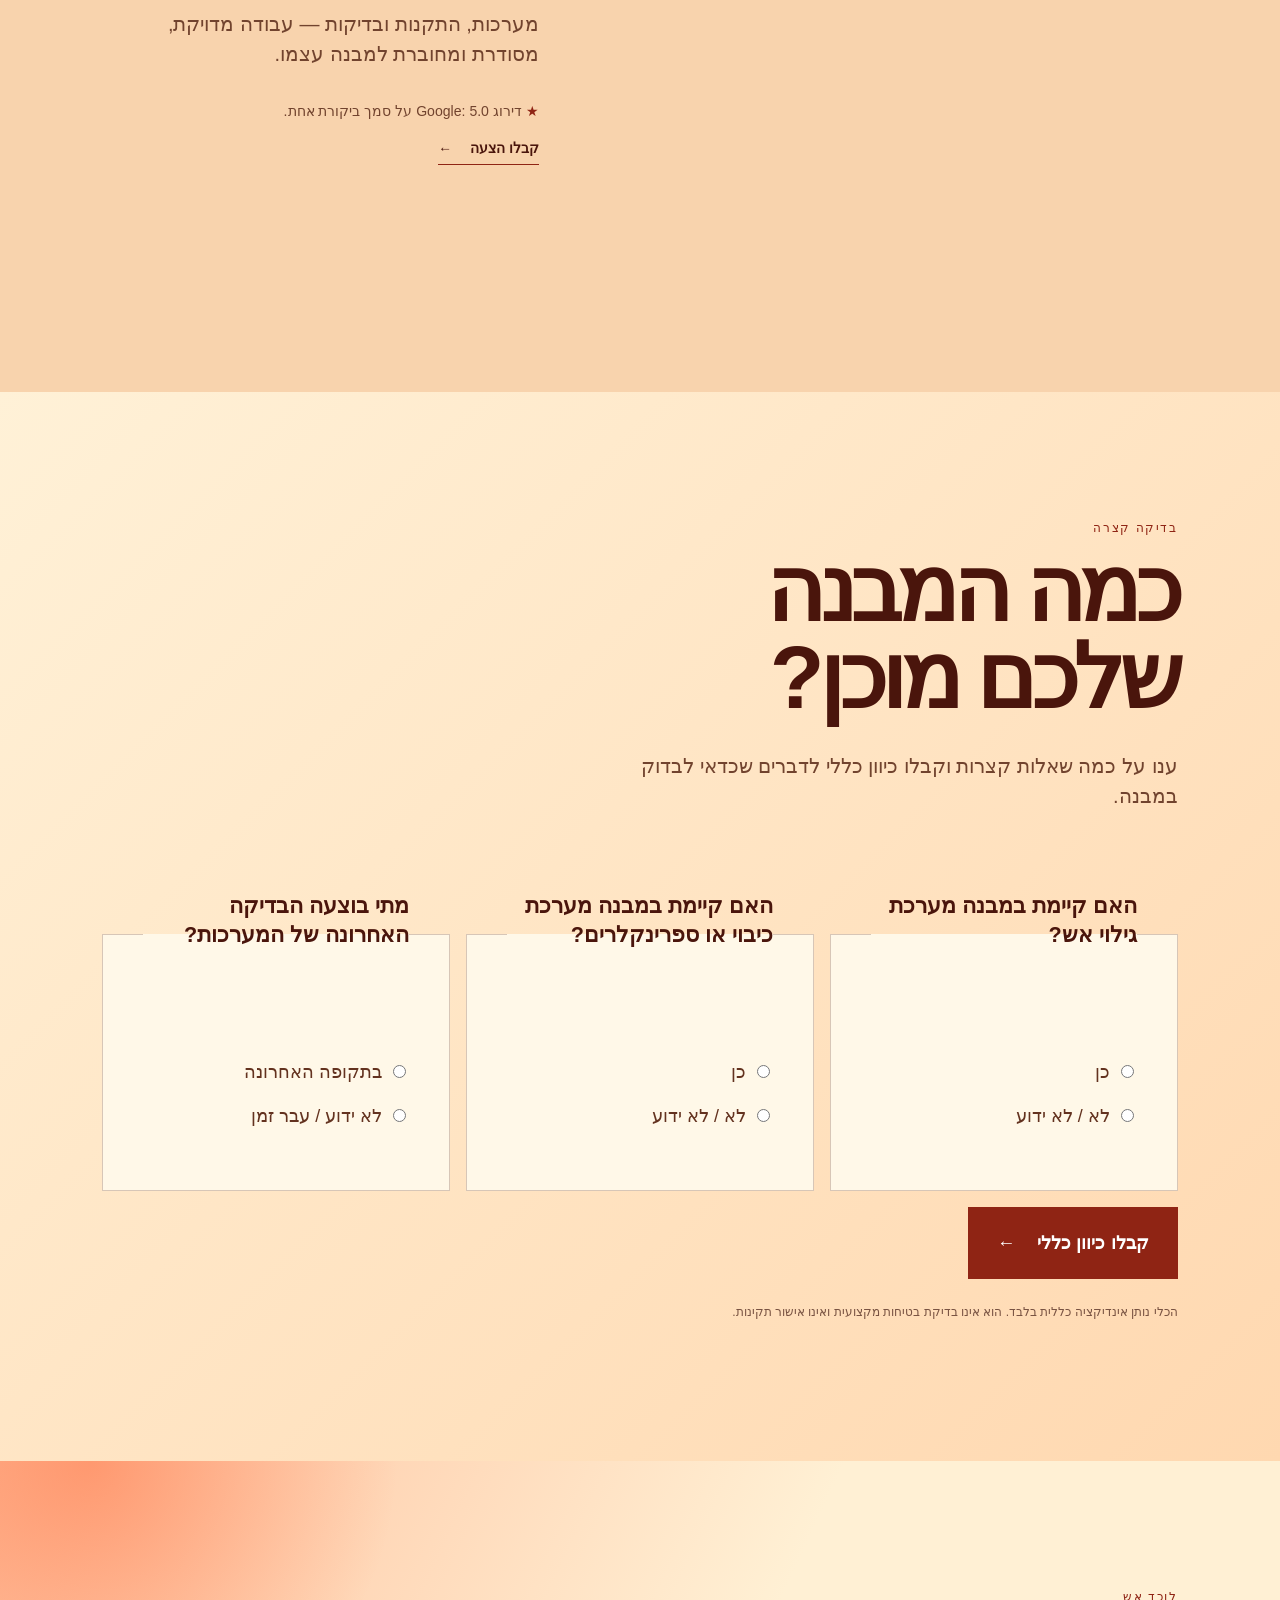
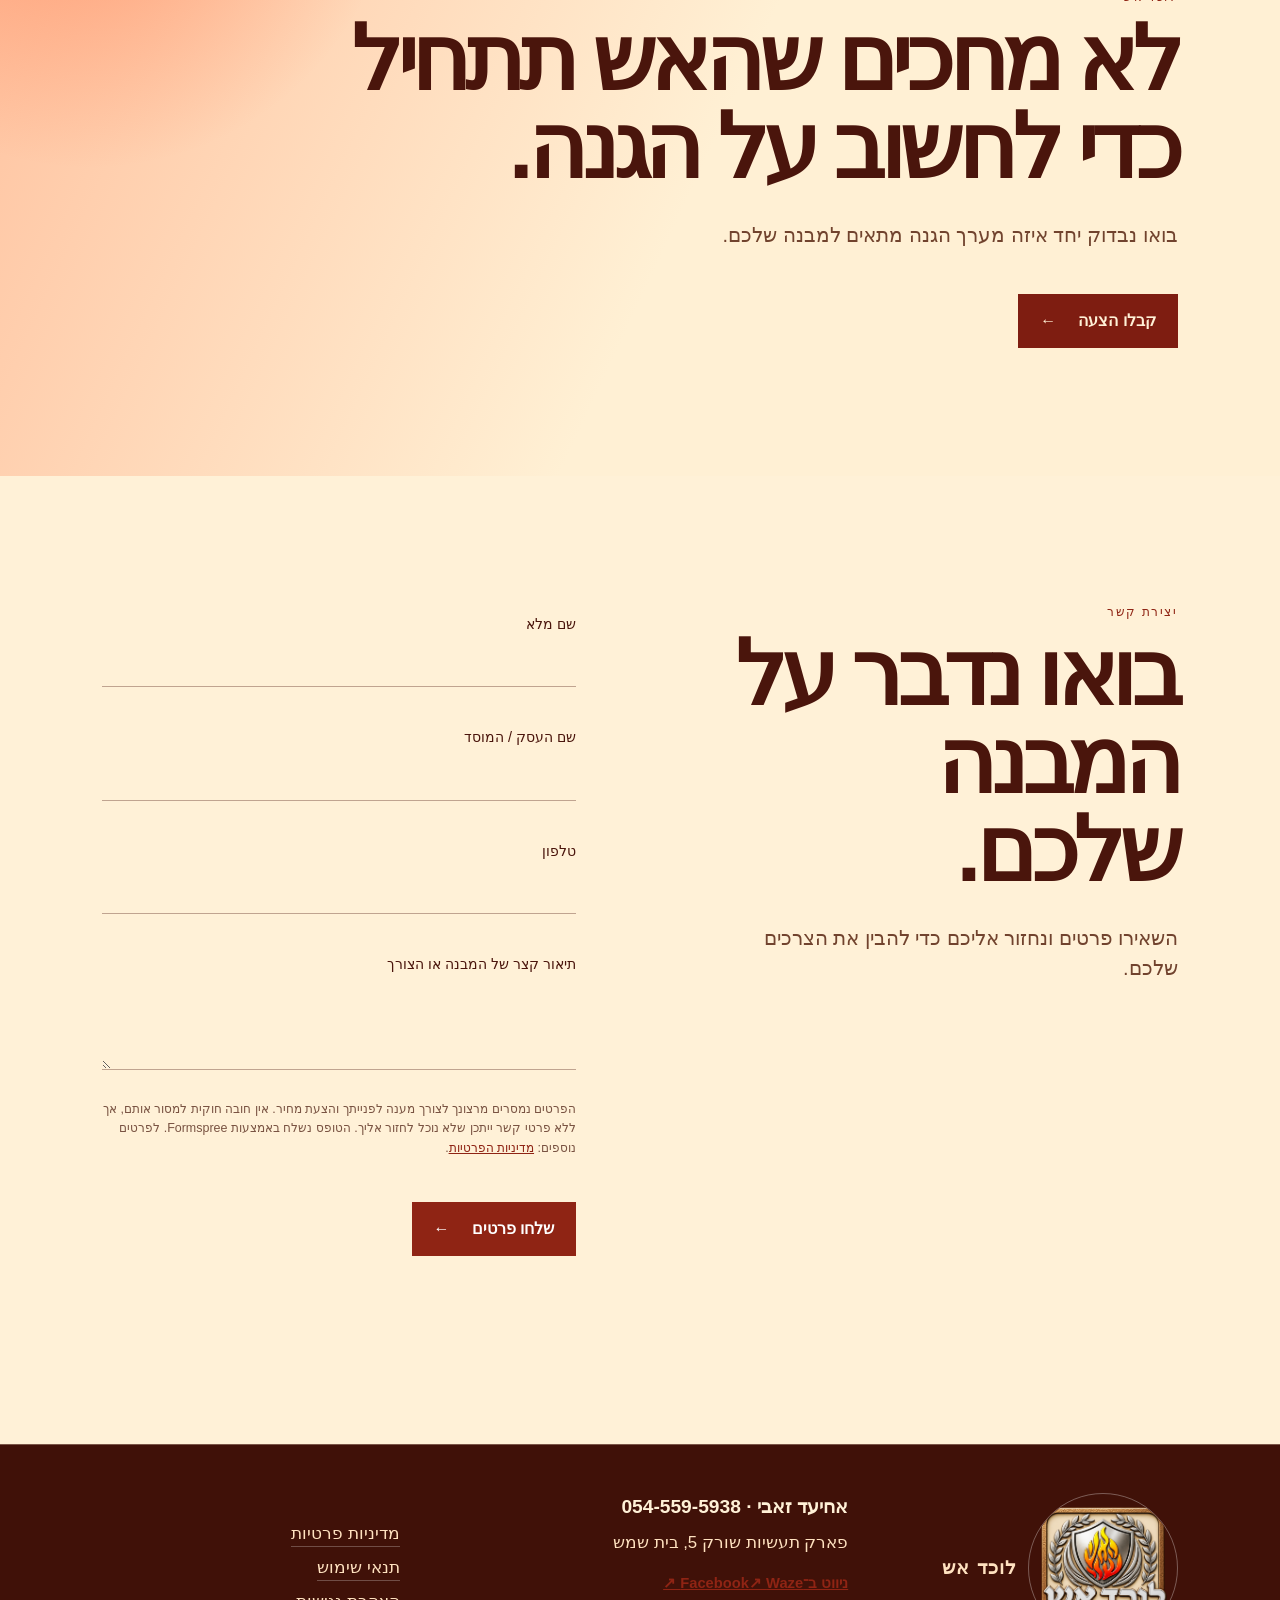
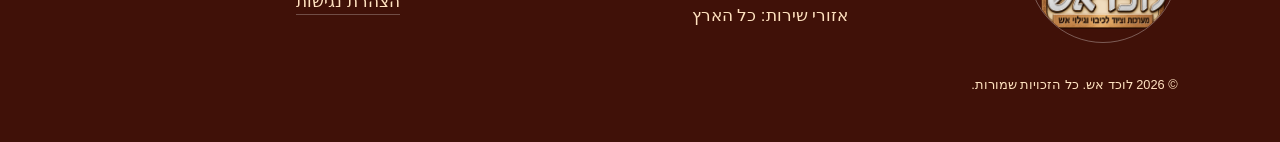
==== commit 7552627d: "SEO and Google indexing update" ====
--- a/index.html
+++ b/index.html
@@ -8,6 +8,8 @@
   <link rel="stylesheet" href="styles.css" />
   <link rel="stylesheet" href="overrides.css" />
   <link rel="stylesheet" href="logo-placement.css" />
+  <link rel="stylesheet" href="logo-palette.css" />
+  <link rel="stylesheet" href="cream-style.css" />
 </head>
 <body>
   <a class="skip-link" href="#content">דלגו לתוכן</a>
@@ -71,9 +73,8 @@
     </section>
 
     <section class="brand-reveal" aria-label="לוכד אש">
-      <img src="assets/logo.jpeg" alt="לוגו לוכד אש" />
+      <img src="assets/logo-transparent.png" alt="לוגו לוכד אש" />
       <div class="brand-reveal-line" aria-hidden="true"></div>
-      <p>לוכד אש</p>
     </section>
 
     <section class="hero section" aria-labelledby="hero-title">
@@ -104,10 +105,9 @@
       <p class="lead">לוכד אש מתכננת, מתקינה ובודקת את המרכיבים שעוזרים למבנה להיות מוכן.</p>
       <div class="service-list">
         <article><b>01</b><h3>מערכות גילוי אש</h3><p>זיהוי והתראה כאשר משהו דורש תגובה.</p></article>
-        <article><b>02</b><h3>מערכות כיבוי</h3><p>פתרונות כיבוי המתאימים לצורכי המבנה.</p></article>
-        <article><b>03</b><h3>ספרינקלרים</h3><p>תכנון והתקנה כחלק ממערך הגנה כולל.</p></article>
-        <article><b>04</b><h3>ציוד כיבוי</h3><p>ציוד נגיש למענה ראשוני.</p></article>
-        <article><b>05</b><h3>בדיקות ותחזוקה</h3><p>שמירה על מוכנות המערכות לאורך זמן.</p></article>
+        <article><b>02</b><h3>ספרינקלרים</h3><p>תכנון והתקנה כחלק ממערך הגנה כולל.</p></article>
+        <article><b>03</b><h3>ציוד כיבוי</h3><p>ציוד נגיש למענה ראשוני.</p></article>
+        <article><b>04</b><h3>בדיקות ותחזוקה</h3><p>שמירה על מוכנות המערכות לאורך זמן.</p></article>
       </div>
       <a class="button" href="#contact">דברו איתנו <span aria-hidden="true">←</span></a>
     </section>
@@ -152,7 +152,7 @@
       </form>
     </section>
   </main>
-  <footer><a class="brand" href="#top"><img src="assets/logo.jpeg" alt="לוגו לוכד אש" /><span>לוכד אש</span></a><div><a href="tel:0545595938">אחיעד זאבי · 054-559-5938</a><p>אזור התעשייה נחל שורק, מול תחנת דלק סד״ש, בית שמש</p><p>אזורי שירות: כל הארץ</p></div><nav class="footer-links" aria-label="קישורים משפטיים"><a href="privacy/index.html">מדיניות פרטיות</a><a href="terms/index.html">תנאי שימוש</a><a href="accessibility/index.html">הצהרת נגישות</a></nav><small>© <span id="year"></span> לוכד אש. כל הזכויות שמורות.</small></footer>
+  <footer><a class="brand" href="#top"><img src="assets/logo-transparent.png" alt="לוגו לוכד אש" /><span>לוכד אש</span></a><div><a href="tel:0545595938">אחיעד זאבי · 054-559-5938</a><p>פארק תעשיות שורק 5, בית שמש</p><a class="waze-link" href="https://www.waze.com/ul?q=%D7%A4%D7%90%D7%A8%D7%A7%20%D7%AA%D7%A2%D7%A9%D7%99%D7%95%D7%AA%20%D7%A9%D7%95%D7%A8%D7%A7%205%2C%20%D7%91%D7%99%D7%AA%20%D7%A9%D7%9E%D7%A9&amp;navigate=yes" target="_blank" rel="noopener">ניווט ב־Waze ↗</a><a class="facebook-link" href="https://www.facebook.com/share/1DQ7n8oc1u/?mibextid=wwXIfr" target="_blank" rel="noopener">Facebook ↗</a><p>אזורי שירות: כל הארץ</p></div><nav class="footer-links" aria-label="קישורים משפטיים"><a href="privacy/index.html">מדיניות פרטיות</a><a href="terms/index.html">תנאי שימוש</a><a href="accessibility/index.html">הצהרת נגישות</a></nav><small>© <span id="year"></span> לוכד אש. כל הזכויות שמורות.</small></footer>
   <script src="script.js"></script>
 </body>
 </html>
--- a/overrides.css
+++ b/overrides.css
@@ -2,9 +2,10 @@
 footer { padding: 48px 8vw; font-size: 1.05rem; }
 footer { grid-template-columns: 1fr 1.4fr 1fr; }
 footer .brand { font-size: 1.2rem; }
-footer .brand img { width: 72px; height: 72px; }
+footer .brand img { width: 150px; height: 150px; }
 footer p { margin: 8px 0; }
 footer div > a { color: #fff; font-size: 1.2rem; font-weight: 700; }
+footer div > a.waze-link { display:inline-block; margin-top:5px; color:#ff9b55; font-size:.92rem; font-weight:600; text-decoration:underline; }
 footer small { grid-column: 1 / -1; font-size: .8rem; text-align: right; }
 .header-nav { display:flex; gap:18px; font-size:.78rem; color:#e8e8e2; }
 .header-nav a { border-bottom:1px solid transparent; }
@@ -14,12 +15,14 @@
 .privacy-notice { margin:0; color:#aeb2af; font-size:.78rem; line-height:1.55; }
 .privacy-notice a { color:#ff9b55; text-decoration:underline; }
 a:focus-visible, button:focus-visible, input:focus-visible, textarea:focus-visible { outline:3px solid #ff8a2a; outline-offset:4px; }
+.service-list { grid-template-columns: repeat(4, 1fr); }
 
 @media (max-width: 800px) {
   footer { padding: 38px 7vw; font-size: 1.1rem; }
   footer .brand { font-size: 1.25rem; }
-  footer .brand img { width: 82px; height: 82px; }
+  footer .brand img { width: 160px; height: 160px; }
   footer div > a { font-size: 1.18rem; }
   .footer-links { align-self:start; }
   .header-nav { display:none; }
+  .service-list { grid-template-columns: repeat(2, 1fr); }
 }
--- a/logo-placement.css
+++ b/logo-placement.css
@@ -1,7 +1,7 @@
 /* הלוגו מופיע רק לאחר סיום המסע הקולנועי. */
 .header-name { font-size: .8rem; font-weight: 700; letter-spacing: .08em; }
-.brand-reveal { display: flex; min-height: 38vh; align-items: center; justify-content: center; gap: 22px; padding: 56px 8vw; background: #080909; }
-.brand-reveal img { width: clamp(96px, 12vw, 150px); height: clamp(96px, 12vw, 150px); border-radius: 50%; object-fit: cover; box-shadow: 0 0 50px rgba(255, 117, 35, .12); }
-.brand-reveal-line { width: clamp(35px, 7vw, 95px); height: 1px; background: #ff4e19; }
+.brand-reveal { display: flex; min-height: 62vh; align-items: center; justify-content: center; gap: 22px; padding: 56px 8vw; background: radial-gradient(circle at center, #17100d 0, #080909 58%); }
+.brand-reveal img { width: clamp(280px, 38vw, 540px); height: auto; border-radius: 0; object-fit: contain; box-shadow: 0 0 80px rgba(255, 117, 35, .12); }
+.brand-reveal-line { display: none; }
 .brand-reveal p { margin: 0; color: #efefea; font-size: clamp(1.7rem, 3.5vw, 3rem); font-weight: 700; letter-spacing: -.06em; }
-@media (max-width: 800px) { .brand-reveal { min-height: 30vh; gap: 14px; } .header-name { font-size: .75rem; } }
+@media (max-width: 800px) { .brand-reveal { min-height: 52vh; gap: 14px; } .brand-reveal img { width: min(88vw, 390px); height: auto; } .header-name { font-size: .75rem; } }
--- a/logo-palette.css
+++ b/logo-palette.css
@@ -0,0 +1,26 @@
+/* פלטת צבעים המבוססת על הלוגו: בורדו, כתום ואוף-וויט חם */
+:root { --ink:#310b08; --ink2:#54150d; --paper:#fff1d7; --muted:#e6bea0; --line:rgba(255,241,215,.25); --fire:#e23b16; --fire2:#ff9b22; }
+body { background:#310b08; color:#fff1d7; }
+.site-header { background:linear-gradient(#310b08df,transparent); }
+.cinematic-sticky { background:#310b08; }
+.scene-video { filter:brightness(.62) saturate(1.05) sepia(.18); }
+.scene-overlay { background:linear-gradient(90deg,#310b08db 0%,#55170d70 48%,#310b08e6 100%),linear-gradient(0deg,#310b08ce,transparent 45%); }
+.fire-overlay { background:radial-gradient(circle at 68% 58%,#ff76124a,transparent 28%),linear-gradient(90deg,#310b08e5,#6b1b1060 55%,#310b08e3); }
+.hero { background:radial-gradient(circle at 85% 15%,#8b2816 0,transparent 38%),#310b08; }
+.system { background:#54150d; }
+.services { background:#310b08; }
+.check { background:#54150d; }
+.readiness-form { background:rgba(255,241,215,.25); border-color:rgba(255,241,215,.25); }
+fieldset { background:#54150d; }
+.check-result { background:#6a1d10; border-color:#ff9b22; }
+.fieldwork,.final-cta { background:#fff1d7; color:#481109; }
+.work-copy p,.final-cta p { color:#6b2d1b; }
+.button-light { background:#7e1d11; border-color:#7e1d11; color:#fff1d7; }
+.button-light:hover,.button-light:focus-visible { color:#7e1d11; border-color:#7e1d11; }
+.contact { background:#310b08; }
+.brand-reveal { background:radial-gradient(circle at center,#6b1b10 0,#310b08 62%); }
+footer { background:#240705; color:#f4ceb1; border-color:rgba(255,241,215,.2); }
+footer div > a { color:#fff1d7; }
+.header-nav { color:#fff1d7; }
+.privacy-notice { color:#f0c9a8; }
+.privacy-notice a,.waze-link { color:#ffb13b!important; }
--- a/cream-style.css
+++ b/cream-style.css
@@ -0,0 +1,44 @@
+/* שפה בהירה: שמנת, אפרסק עדין ובורדו מהלוגו */
+:root { --ink:#fff1d7; --ink2:#ffe4c2; --paper:#4a150c; --muted:#795342; --line:rgba(74,21,12,.18); --fire:#8f2414; --fire2:#d64a20; }
+body { background:#fff1d7; color:#4a150c; }
+.site-header { color:#fff1d7; background:linear-gradient(#250b07aa,transparent); }
+.cinematic-sticky { background:#160604; }
+.scene-video { filter:none; }
+.scene-overlay,.fire-overlay { background:none; }
+.scene-copy { color:#fffdf7; text-shadow:0 2px 18px rgba(0,0,0,.86); }
+.scene-copy .accent,.scene-copy .threat { color:#ffd3aa; }
+.scroll-cue,.scene-counter { color:#fff6e8; text-shadow:0 1px 8px #000; }
+.hero { background:linear-gradient(120deg,#ffc0a0 0%,#ffe6c3 34%,#fff4dc 72%); }
+.hero,.system,.services,.check,.contact { color:#4a150c; }
+.lead,.section-head>p,.work-copy>p,.final-cta>p,.contact>div>p { color:#71432e; }
+.section-label,.eyebrow { color:#8f2414; }
+.system { background:#ffe2c0; }
+.services { background:#fff1d7; }
+.check { background:linear-gradient(135deg,#fff1d7,#ffd8b0); }
+.process,.service-list { border-color:rgba(74,21,12,.18); }
+.process li,.service-list article { border-color:rgba(74,21,12,.18); }
+.process p,.service-list p { color:#795342; }
+.readiness-form { background:rgba(74,21,12,.17); border-color:rgba(74,21,12,.17); }
+fieldset { background:#fff8e8; }
+fieldset label { color:#63321f; }
+.check-result { background:#ffe7c8; border-color:#d64a20; }
+.disclaimer { color:#795342; }
+.fieldwork { background:#f8d3ad; color:#4a150c; }
+.work-visual video { filter:sepia(.08) contrast(1.04); }
+.final-cta { background:linear-gradient(115deg,#ffc19e,#fff0d4 54%); color:#4a150c; }
+.contact { background:#fff1d7; }
+.contact-form label { color:#4a150c; }
+.contact-form input,.contact-form textarea { border-color:rgba(74,21,12,.35); color:#4a150c; }
+.brand-reveal { background:radial-gradient(circle at center,#ffe2bf,#fff1d7 67%); }
+.brand-reveal img { box-shadow:0 0 65px rgba(143,36,20,.16); }
+footer { background:#401108; color:#ffe2c0; border-color:rgba(255,241,215,.3); }
+footer div>a,.header-nav { color:#fff1d7; }
+.privacy-notice { color:#795342; }
+.privacy-notice a,.waze-link { color:#8f2414!important; }
+.facebook-link { display:inline-block; margin:9px 0 0; color:#8f2414!important; font-size:.92rem; font-weight:700; text-decoration:underline; }
+.readiness-form { margin-top:5rem; gap:16px; background:transparent; border:0; }
+.readiness-form fieldset { min-height:300px; padding:40px; border:1px solid rgba(74,21,12,.22); }
+.readiness-form legend { width:100%; padding:0 0 28px; font-size:1.35rem; line-height:1.35; }
+.readiness-form label { margin:17px 0; font-size:1.12rem; }
+.readiness-form .button { grid-column:1 / -1; justify-content:center; justify-self:stretch; padding:21px 28px; font-size:1.15rem; }
+@media (max-width:800px) { .readiness-form { gap:12px; margin-top:3rem; } .readiness-form fieldset { min-height:auto; padding:28px; } .readiness-form legend { font-size:1.12rem; } }
